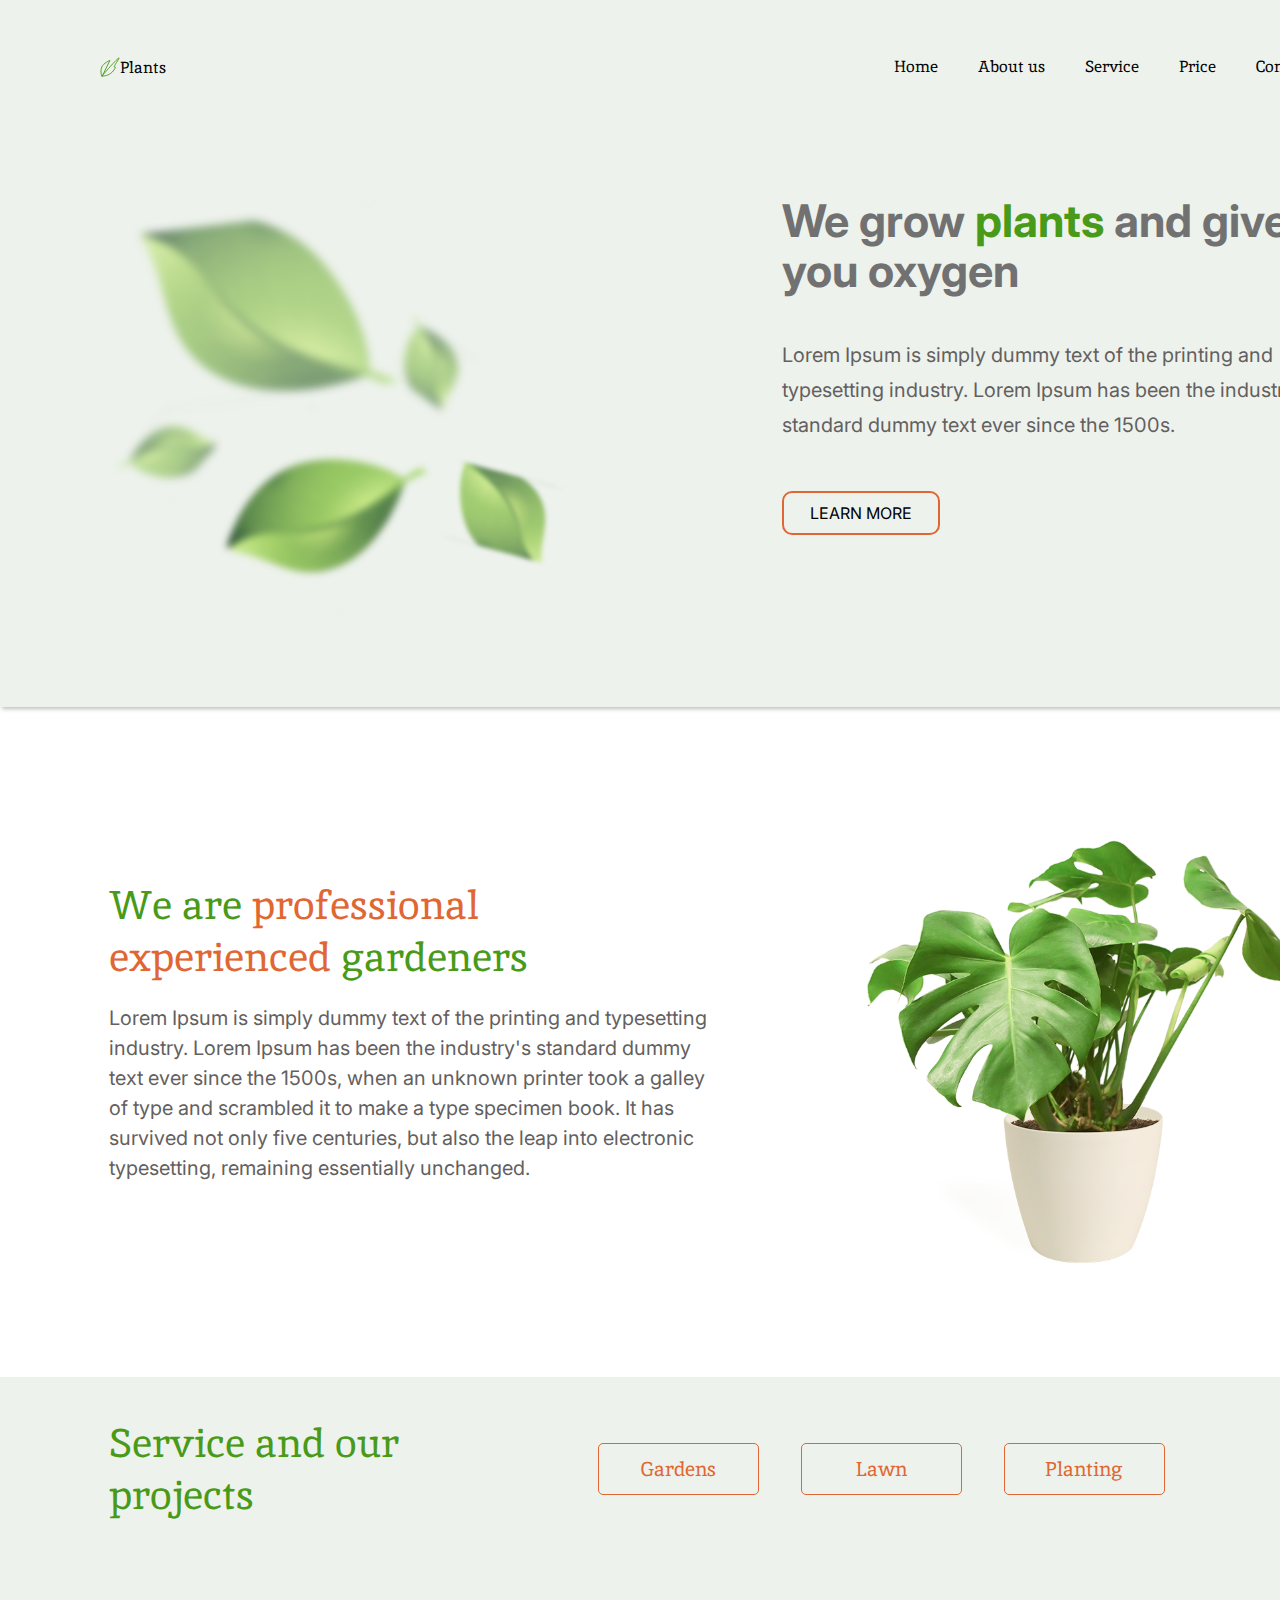
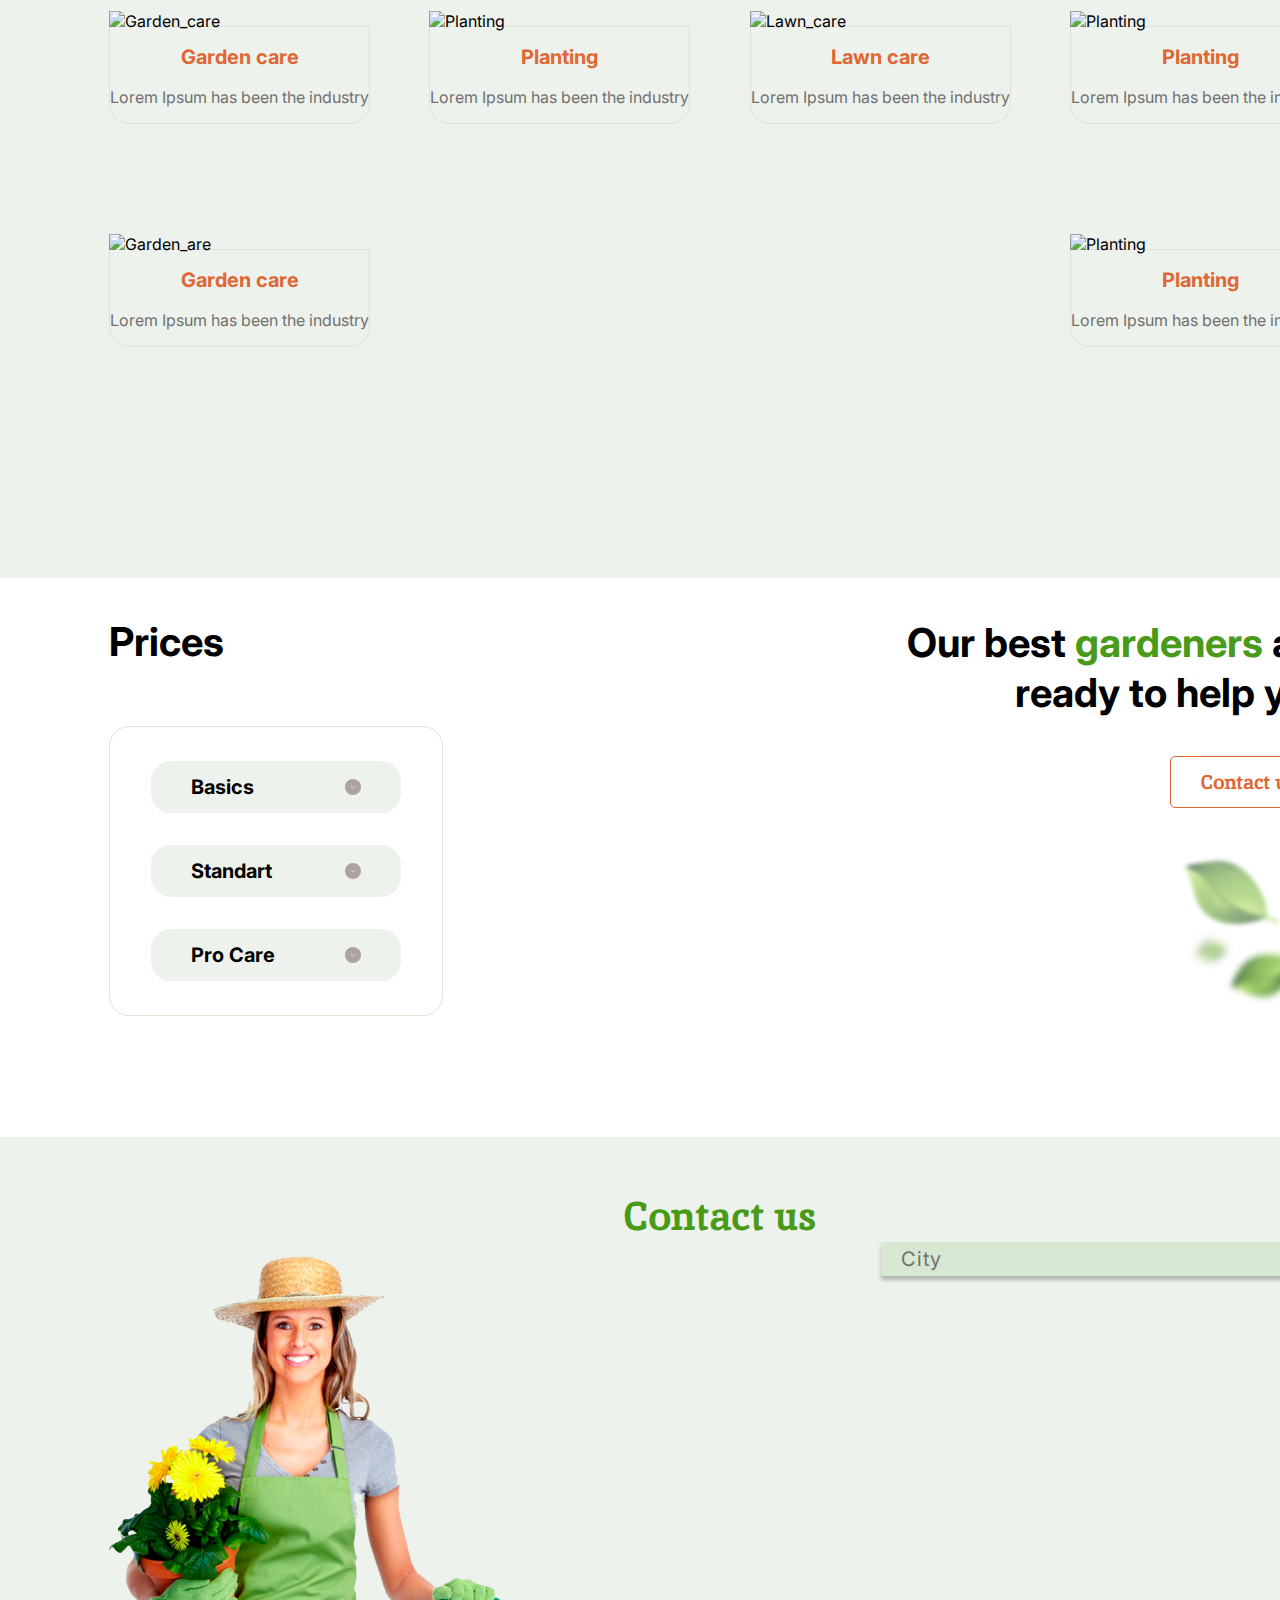
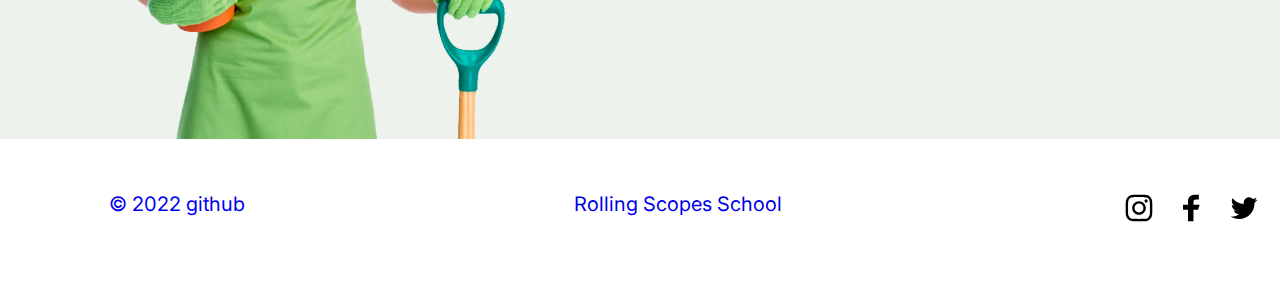
==== index.html @ 49439c3a "Fixed root dir" ====
<!DOCTYPE html>
<html lang="en">
<head>
    <meta charset="UTF-8">
    <meta http-equiv="X-UA-Compatible" content="IE=edge">
    <meta name="viewport" content="width=device-width, initial-scale=1.0">
    <title>Plants</title>
    <link rel="stylesheet" href="style.css">
    <link rel="icon" href="img/favicon.ico">
    <link rel="preconnect" href="https://fonts.googleapis.com">
<link rel="preconnect" href="https://fonts.gstatic.com" crossorigin>
<link href="https://fonts.googleapis.com/css2?family=Inika:wght@400;700&family=Montserrat:wght@600;900&display=swap" rel="stylesheet">
<link rel="preconnect" href="https://fonts.googleapis.com">
<link rel="preconnect" href="https://fonts.gstatic.com" crossorigin>
<link href="https://fonts.googleapis.com/css2?family=Inter:wght@400;700&family=Montserrat:wght@600;900&display=swap" rel="stylesheet">

</head>
<body>
    
    <header>
        <div class="logo">
            <svg viewBox="0 0 22 22" fill="none" xmlns="http://www.w3.org/2000/svg">
                <path d="M2.52667 20.9466L10.9212 3.66409C10.9212 3.66409 3.57596 7.00909 2.00199 10.9116C0.428017 14.8141 0.927102 18.4038 2.00201 20.9466" stroke="#499A18" stroke-linecap="round" stroke-linejoin="round"/>
                <path d="M1.99646 20.9925C1.99646 20.9925 27.7102 -8.60087 19.3157 4.2216C10.9212 17.0441 20.1707 6.63145 15.4973 14.0678C10.824 21.5041 1.99646 20.9925 1.99646 20.9925Z" stroke="#499A18" stroke-linejoin="round"/>
            </svg>
            <span>Plants</span>
        </div>
        <nav class="nav">
            <ul class="nav-list">
                <li class="nav-item"><a href="#welcome" class="nav-link">Home</a></li>
                <li class="nav-item"><a href="#about" class="nav-link">About us</a></li>
                <li class="nav-item"><a href="#service" class="nav-link">Service</a></li>
                <li class="nav-item"><a href="#prices" class="nav-link">Price</a></li>
                <li class="nav-item"><a href="#contacts" class="nav-link">Contacts</a></li>
            </ul>
        </nav>
    </header>
    <main>
        <section id="welcome">
            <div class="photo">
                <img class="welcome_img" src="img/leafs.svg" alt="welcome_img">
            </div>
            <div class="text_welcome">
                <h1 class="section-title">We grow <span class="plants">plants</span> and give you oxygen</h1>
                <p class="welcome_discr">Lorem Ipsum is simply dummy text of the printing and typesetting 
                industry. Lorem Ipsum has been the industry's standard dummy text 
                ever since the 1500s.</p>
                <button class="welcome-button"><span class="button-info">LEARN MORE</span></button>
            </div>
            </section>
        <section id="about">
            <div class="about_text">
                <h2 class="section-title">We are <span class="title_about"> professional <br> experienced</span> gardeners</h2>
                <p class="text-about">Lorem Ipsum is simply dummy text of the printing and typesetting industry. 
                Lorem Ipsum has been the industry's standard dummy text ever since the 
                1500s, when an unknown printer took a galley of type and scrambled it to 
                make a type specimen book. It has survived not only five centuries, but 
                also the leap into electronic typesetting, remaining essentially unchanged.</p>
            </div>
            <div class="about_img">
                <img class="houseplant" src="img/houseplant1.svg" alt="houseplant">
            </div>    
        </section>
        <section id="service" class="service">
            <div class="service_items">
                <h2>Service and our projects</h2>
                <div class="service_buttons">
                    <button>Gardens</button>
                    <button>Lawn</button>
                    <button>Planting</button>
                </div>
                <div>
                    <img src="img/first.svg" alt="Garden_care">
                    <div class="items_bottom">
                        <h3>Garden care</h3>
                        <p>Lorem Ipsum has been the industry</p>
                    </div>
                </div>
                <div>
                    <img src="img/second.svg" alt="Planting">
                    <div class="items_bottom">
                        <h3>Planting</h3>
                        <p>Lorem Ipsum has been the industry</p>
                    </div>
                </div>
                <div>
                    <img src="img/third.svg" alt="Lawn_care">
                    <div class="items_bottom">
                        <h3>Lawn care</h3>
                        <p>Lorem Ipsum has been the industry</p>
                    </div>
                </div>
                <div>
                    <img src="img/fourth.svg" alt="Planting">
                    <div class="items_bottom">
                        <h3>Planting</h3>
                        <p>Lorem Ipsum has been the industry</p>
                    </div>
                </div>
                <div>
                    <img src="img/fifth.svg" alt="Garden_are">
                    <div class="items_bottom">
                        <h3>Garden care</h3>
                        <p>Lorem Ipsum has been the industry</p>
                    </div>
                </div>
                <div>
                    <img src="img/sixth.svg" alt="Planting">
                    <div class="items_bottom">
                        <h3>Planting</h3>
                        <p>Lorem Ipsum has been the industry</p>
                    </div>
                </div>         
            </div>
        </section>
        <section id="prices">
                <div class="price_title">
                <h2 class="prices-title">Prices</h2>
                <div class="price_form">
                <div class="basics">                      
                    <span>
                        Basics
                    </span>
                    <img src="img/accordion_btn.svg" alt="accordion_btn">
                </div>
                <div class="standart">
                    <span>
                        Standart
                    </span>
                    <img src="img/accordion_btn.svg" alt="accordion_btn">
                </div>
                <div class="pro_care">
                    <span>
                        Pro Care
                    </span>
                    <img src="img/accordion_btn.svg" alt="accordion_btn">
                </div>
            </div>
            </div>
            <div class="price_section">
                <h2>Our best <span class="gardeners">gardeners</span> are ready to help you</h2>
                <button class="price_btn"><span class="title_btn">Contact us</span></button>
                <img src="img/leafs2.svg" alt="leafs">
            </div>
        </section>
        <section id="contacts">
            <div>
                <h2 class="contact_title">Contact us</h2>
            </div>
            <div class="contact_form"><img src="img/contact_woman1.svg" alt="woman">
                <div class="contact_choice">
                    <span> 
                        City
                    </span>
                        <img src="img/accordion_btn.svg" alt="accordion_btn">
                </div>
            </div>
        </section>
    </main>
    <footer>
        <div><a href="https://github.com/Ulya-Kuzmina/" target="blank"> &COPY 2022  github</a></div>
        <div><a href="https://rs.school/js-stage0/ " target="blank">Rolling Scopes School</a></div>
        <div class="logo">
            <a href="https://www.instagram.com/" target="blank">
                <img src="img/insta.svg">
            </a>
            <a href="https://www.facebook.com/" target="blank">
                <img src="img/facebook.svg">
            </a>
            <a href="https://www.twitter.com/" target="blank">
                <img src="img/twitter.svg">
            </a>
            <a href="https://www.pinterest.com/" target="blank">
                <img src="img/pinterest.svg">
            </a>
        </div>
    </footer>
    <script src="index.js"></script>
</body>
</html>
---- style.css ----
* {
    box-sizing: border-box;
}
  body {
    width: 1440px;
    margin: 0 auto;
}
  header {
    background: #EDF2EC;
    font-family: 'Inika';
    font-size: 16px;
    display: flex;
    padding: 42px 100px;
    justify-content: space-between;
  }
  html {
    scroll-behavior: smooth; 
}
  main {
    font-family: 'Inter';
    font-style: normal;
}
  footer {
    display: flex;
    justify-content: space-between;
    font-family: 'Inter';
    font-style: normal;
    font-weight: 400;
    font-size: 20px;
    line-height: 50px;
    padding: 40px 109px 40px 109px;
}
  ul {
    margin: 0;
}
  h1 {
    font-weight: 700;
    font-size: 45px;
    line-height: 50px;
    color: #717171;
    margin: 0;
 }
  h2 {
    font-family: 'Inika';
    font-style: normal;
    font-weight: 400;
    font-size: 40px;
    line-height: 52px;
    color: #499A18;
    margin: 0;
  }
  .nav-list {
    display: flex;
    justify-content: flex-end;
    align-items: center;
    list-style: none;
  }
  .nav-link {
    padding: 0 20px;
    line-height: 50px;
    text-decoration: none;
    color: #000000;
    transition: color 0.5s;
  }
  .nav-link:hover {
    color: #E06733;
  }
  .logo {
    font-weight: 400;
    font-size: 16px;
    line-height: 21px;
    display: flex;
    align-items: center;
  }
  .logo svg {
    height: 20px;
    width: 20px;
  }
  #welcome {
    display: flex;
    padding: 62px 109px;
    background: #EDF2EC;
    box-shadow: 0 4px 4px -2px rgba(0, 0, 0, 0.25);
    justify-content: space-between;
  }
  .photo {
    height: 448.8px;
    width: 407.36px;
  }
  .text_welcome {
    width: 549px
  }
  .text_welcome h1 {
    margin-bottom: 42px;
  }
  .text_welcome p {
    margin-bottom: 48px;
  }
 .plants {
    color: #499A18;
  }
.welcome_discr {
  font-weight: 400;
  font-size: 20px;
  line-height: 35px;
  color: #636060;
}
.welcome-button {
  border: 2px solid #E06733;
  border-radius: 10px;
  width: 158px;
  background: #EDF2EC;
  padding: 10px 23px;
}
.button-info {
  font-family: 'Inter';
  font-style: normal;
  font-weight: 400;
  font-size: 16px;
  line-height: 20px;
  color: #000000;
}
#about {
  display: flex;
  justify-content: space-between;
  padding: 93px 109px 94px 109px;
  align-items: center;
}
.title_about {
  color: #E06733;
}
.text-about {
  font-family: 'Inter';
  font-style: normal;
  font-weight: 400;
  font-size: 20px;
  line-height: 30px;
  color: #636060;
}
.about_text {
  display: flex;
  flex-direction: column;
  margin-right: 153px;
}
.service {
  display: flex;
  background: #EDF2EC;
  flex-direction: column;
  padding-left: 109px;
  padding-right: 109px;
}
.service h2 {
  font-weight: 400;
  font-size: 40px;
  line-height: 52px;
  color: #499A18;
  width: 329px;
  margin-bottom: 90px;
  margin-right: 117.5px;
}
.service_items .service_buttons {
  min-width: 60%;
  margin-bottom: 90px;
}
.service_items div {
  margin-bottom: 55px;
}
.service button {
  border: 1px solid #E06733;
  border-radius: 5px;
  font-family: 'Inika';
  font-style: normal;
  font-weight: 400;
  font-size: 20px;
  line-height: 26px;
  color: #E06733;
  text-align: center;
  width: 161px;
  padding: 12px 40px;
  background: #EDF2EC;
  margin-right: 38px;
}
.service_items {
  display: flex;
  justify-content: space-between;
  flex-wrap: wrap;
  margin-top: 40px;
  margin-bottom: 121px;
  align-items: center;
}
.service_items img {
  width: 329px;
  height: 350px;
}
.items_bottom {
  border: 1px solid #E3E1D5;
  border-radius: 0 0 20px 20px;
  margin: -5px auto;
}
.service_items h3 {
  font-size: 20px;
  line-height: 20px;
  text-align: center;
  color: #E06733;
}
.service_items p {
  font-weight: 400;
  font-size: 16px;
  line-height: 20px;
  color: #717171;
  text-align: center;
}
button .service {
  font-size: 20px;
  line-height: 26px;
  color: #E06733;
  border: 1px solid #E06733;
  border-radius: 5px;
}
#prices {
  padding: 40px 109px 115px 109px;
  background: #FFFFFF;
  display: flex;
  justify-content: space-between;
}
.prices-title {
  font-family: 'Inter';
  font-style: normal;
  font-weight: 700;
  font-size: 40px;
  line-height: 48px;
  color: #000000;
  margin-bottom: 60px;
}
.basics,
.standart,
.pro_care {
  background: #EDF2EC;
  border-radius: 20px;
  border: none;
  font-weight: 700;
  font-size: 20px;
  line-height: 20px;
  width: 250px;
  align-self: baseline;
  padding: 16px 40px;
  display: flex;
 justify-content: space-between;
}
.price_form img {
  text-align: end;
}
.price_form {
  padding: 34px 41px;
  border: 1px solid #E3E1D5;
  border-radius: 20px;
}
.basics,
.standart {
  margin-bottom: 32px;
}
.price_section {
    display: flex;
    flex-direction: column;
    align-items: end;
    width: 452px;
}
.price_section img {
  width: 152px;
  height: 175px;
}
.price_section h2 {
  font-family: 'Inter';
  font-style: normal;
  font-weight: 700;
  font-size: 40px;
  line-height: 50px;
  text-align: right;
  color: #000000;
}
.gardeners {
  color: #499A18;
}
.price_btn {
  border: 1px solid #E06733;
  border-radius: 5px;
  background: #FFFFFF;
  padding: 12px 34px 12px 30px;
  margin-top: 38px;
  margin-bottom: 39px;
}
.title_btn {
  font-family: 'Inika';
  font-style: normal;
  font-weight: 700;
  font-size: 20px;
  line-height: 26px;
  text-align: center;
  color: #E06733;
}
#contacts {
  display: flex;
  flex-direction: column;
  justify-content: center;
  background: #EDF2EC;
  padding: 53px 109px 0 109px;
}
.contact_title {
  font-weight: 700;
  text-align: center;
}
.contact_form {
  display: flex;
  justify-content: space-between;
}
.contact_choice {
  width: 450px;
  padding: 5px 20px;
  background: #D6E7D2;
  box-shadow: 0px 4px 4px rgba(0, 0, 0, 0.25);
  border: none;
  font-size: 20px;
  font-family: 'Inter';
  font-style: normal;
  font-weight: 400;
  color: #717171;
  letter-spacing: 0.05em;
  align-self: baseline;
  text-align-last: justify;
}
.logo img {
  padding: 15px;
}
footer a {
  text-decoration: none;
}
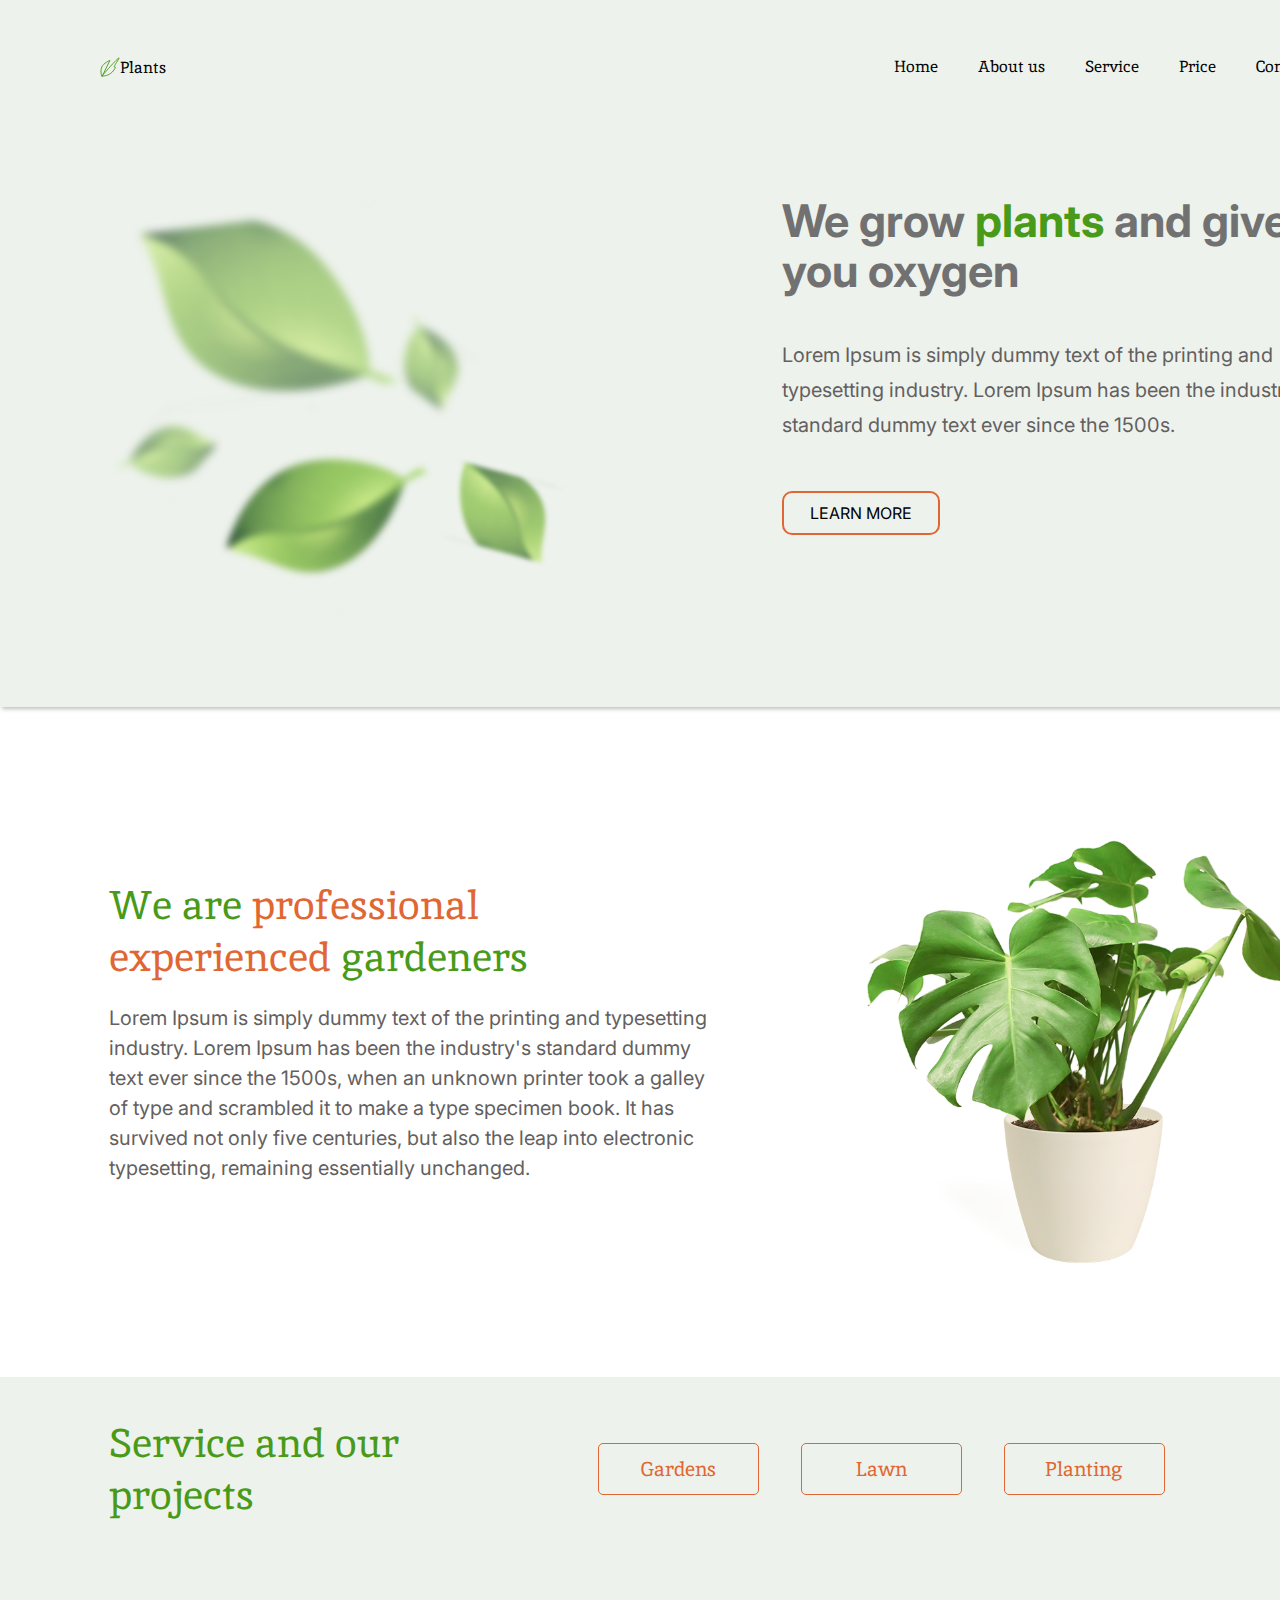
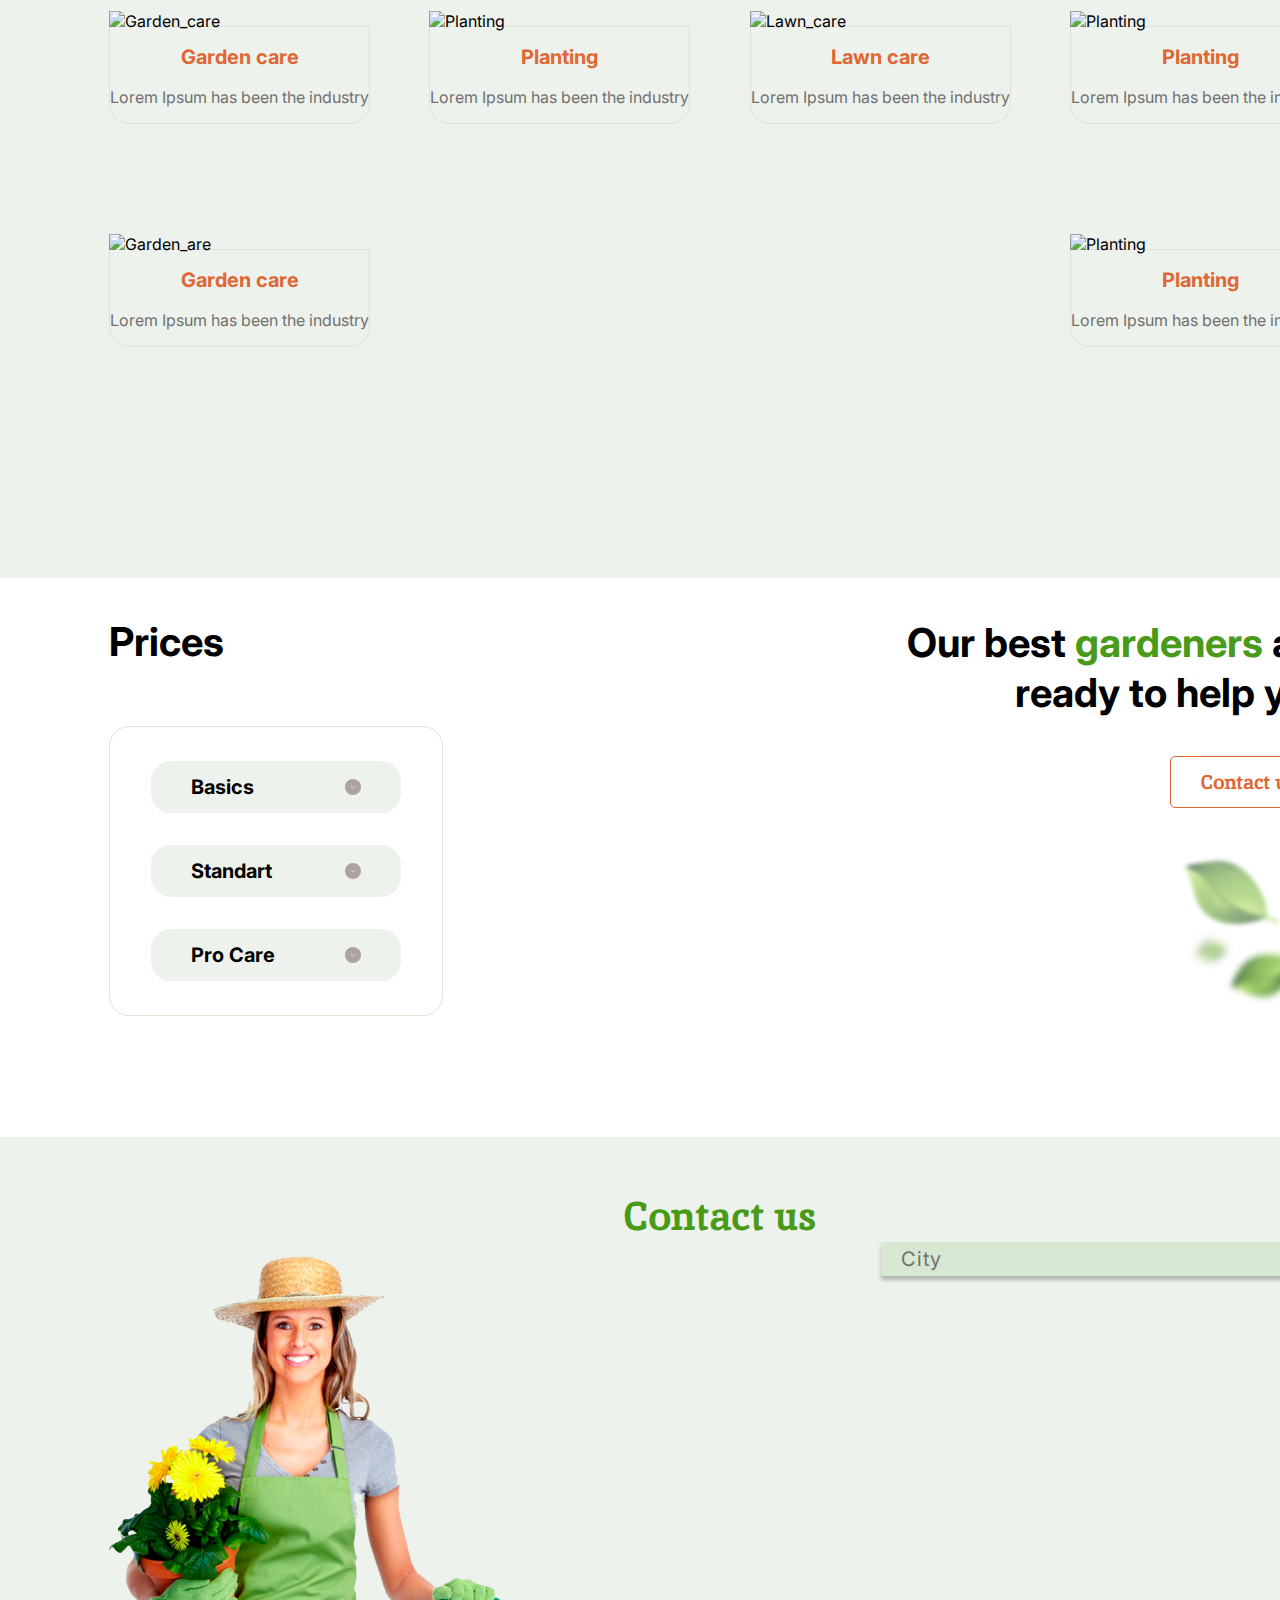
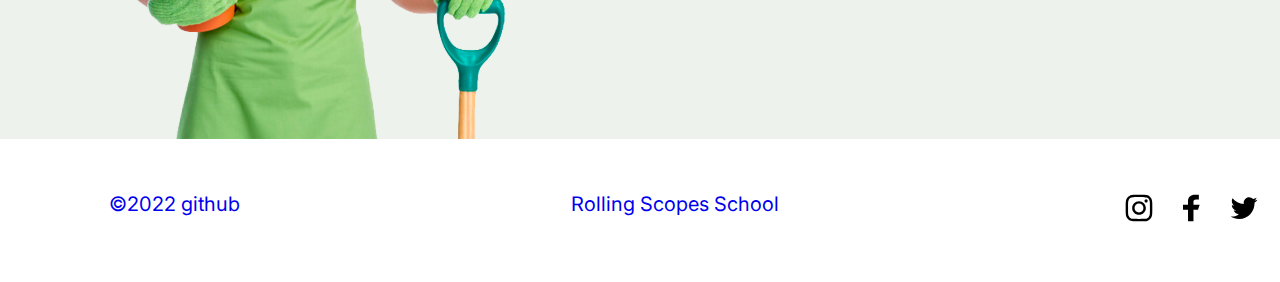
==== commit 5bf4fa97: "Update index.html" ====
--- a/index.html
+++ b/index.html
@@ -158,23 +158,23 @@
         </section>
     </main>
     <footer>
-        <div><a href="https://github.com/Ulya-Kuzmina/" target="blank"> &COPY 2022  github</a></div>
+        <div><a href="https://github.com/Ulya-Kuzmina/" target="blank"> &COPY2022  github</a></div>
         <div><a href="https://rs.school/js-stage0/ " target="blank">Rolling Scopes School</a></div>
         <div class="logo">
             <a href="https://www.instagram.com/" target="blank">
-                <img src="img/insta.svg">
+                <img src="img/insta.svg" alt="instagram">
             </a>
             <a href="https://www.facebook.com/" target="blank">
-                <img src="img/facebook.svg">
+                <img src="img/facebook.svg" alt="facebook">
             </a>
             <a href="https://www.twitter.com/" target="blank">
-                <img src="img/twitter.svg">
+                <img src="img/twitter.svg" alt="twitter">
             </a>
             <a href="https://www.pinterest.com/" target="blank">
-                <img src="img/pinterest.svg">
+                <img src="img/pinterest.svg" alt="pinterest">
             </a>
         </div>
     </footer>
     <script src="index.js"></script>
 </body>
-</html>+</html>
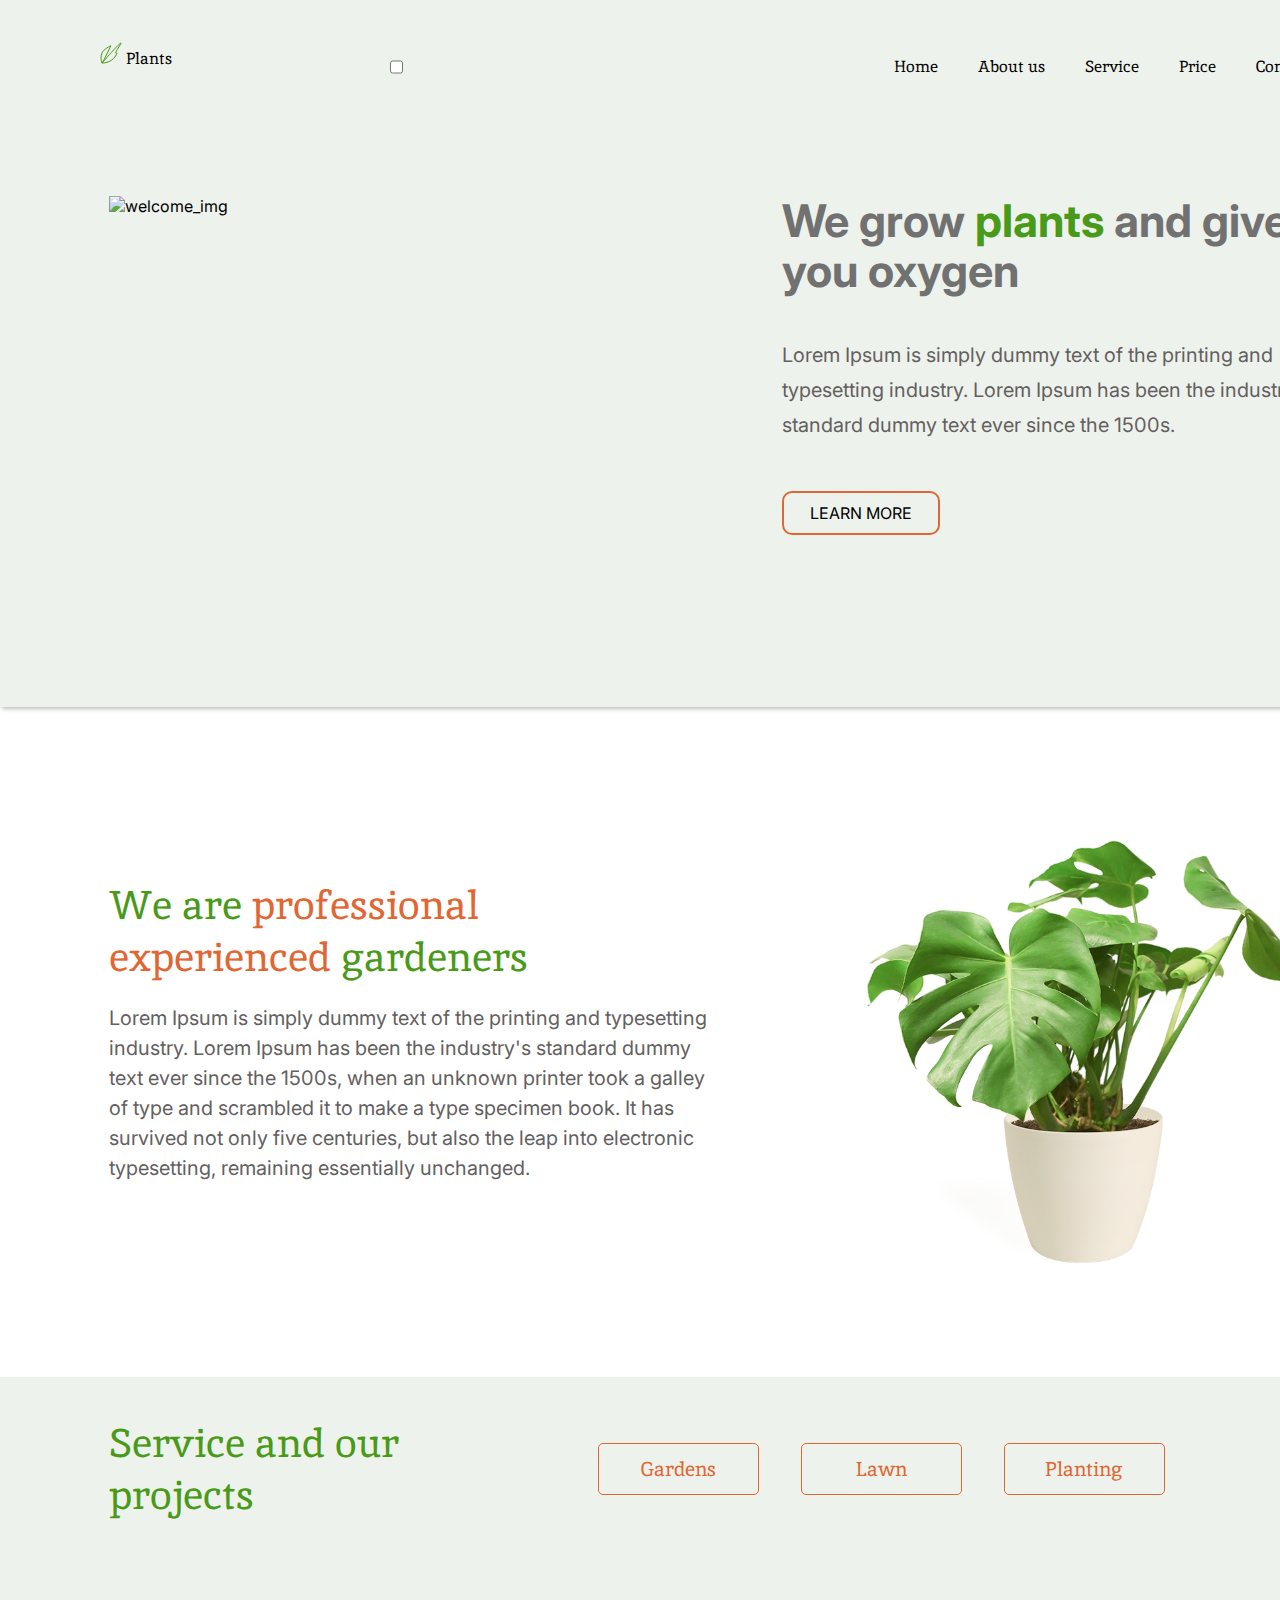
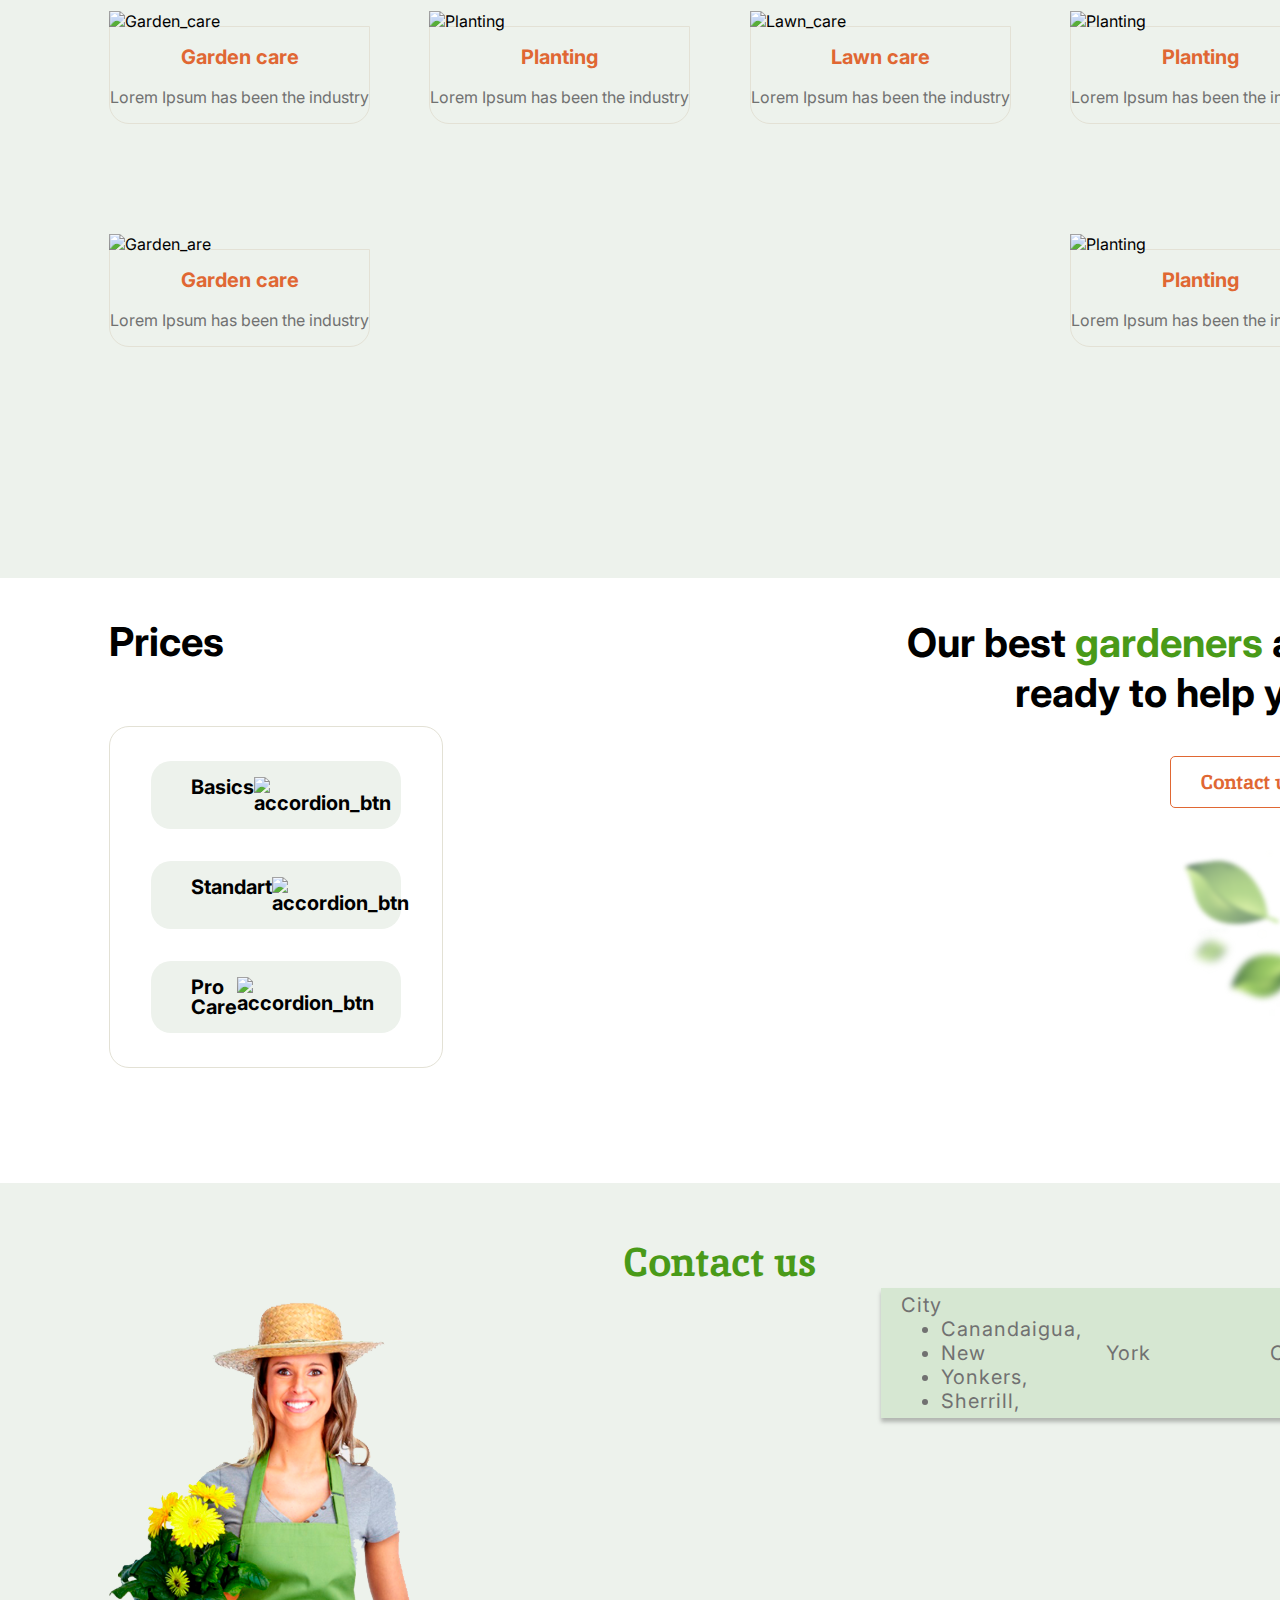
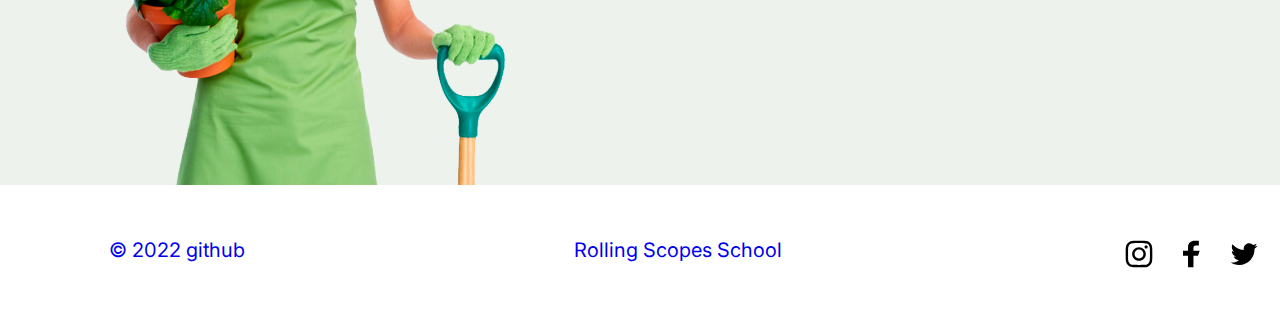
==== commit eaf893e6: "Update index.html" ====
--- a/index.html
+++ b/index.html
@@ -6,7 +6,7 @@
     <meta name="viewport" content="width=device-width, initial-scale=1.0">
     <title>Plants</title>
     <link rel="stylesheet" href="style.css">
-    <link rel="icon" href="img/favicon.ico">
+    <link rel="icon" href="plants/img/favicon.ico">
     <link rel="preconnect" href="https://fonts.googleapis.com">
 <link rel="preconnect" href="https://fonts.gstatic.com" crossorigin>
 <link href="https://fonts.googleapis.com/css2?family=Inika:wght@400;700&family=Montserrat:wght@600;900&display=swap" rel="stylesheet">
@@ -18,14 +18,15 @@
 <body>
     
     <header>
-        <div class="logo">
-            <svg viewBox="0 0 22 22" fill="none" xmlns="http://www.w3.org/2000/svg">
-                <path d="M2.52667 20.9466L10.9212 3.66409C10.9212 3.66409 3.57596 7.00909 2.00199 10.9116C0.428017 14.8141 0.927102 18.4038 2.00201 20.9466" stroke="#499A18" stroke-linecap="round" stroke-linejoin="round"/>
-                <path d="M1.99646 20.9925C1.99646 20.9925 27.7102 -8.60087 19.3157 4.2216C10.9212 17.0441 20.1707 6.63145 15.4973 14.0678C10.824 21.5041 1.99646 20.9925 1.99646 20.9925Z" stroke="#499A18" stroke-linejoin="round"/>
-            </svg>
+        <div class="logotype">
+            <img src="./img/logo_vector.svg" alt="logo">
+            
             <span>Plants</span>
         </div>
-        <nav class="nav">
+        <input type="checkbox" id="burger">
+        <label for="burger">
+        </label>
+          <nav class="nav">
             <ul class="nav-list">
                 <li class="nav-item"><a href="#welcome" class="nav-link">Home</a></li>
                 <li class="nav-item"><a href="#about" class="nav-link">About us</a></li>
@@ -33,12 +34,13 @@
                 <li class="nav-item"><a href="#prices" class="nav-link">Price</a></li>
                 <li class="nav-item"><a href="#contacts" class="nav-link">Contacts</a></li>
             </ul>
-        </nav>
+        </nav>        
     </header>
     <main>
         <section id="welcome">
             <div class="photo">
-                <img class="welcome_img" src="img/leafs.svg" alt="welcome_img">
+                <img class="welcome_img" src="./img/leafs (1).png" alt="welcome_img">
+                
             </div>
             <div class="text_welcome">
                 <h1 class="section-title">We grow <span class="plants">plants</span> and give you oxygen</h1>
@@ -58,7 +60,7 @@
                 also the leap into electronic typesetting, remaining essentially unchanged.</p>
             </div>
             <div class="about_img">
-                <img class="houseplant" src="img/houseplant1.svg" alt="houseplant">
+                <img class="houseplant" src="./img/houseplant1.svg" alt="houseplant">
             </div>    
         </section>
         <section id="service" class="service">
@@ -70,42 +72,42 @@
                     <button>Planting</button>
                 </div>
                 <div>
-                    <img src="img/first.svg" alt="Garden_care">
+                    <img src="./img/first.svg" alt="Garden_care">
                     <div class="items_bottom">
                         <h3>Garden care</h3>
                         <p>Lorem Ipsum has been the industry</p>
                     </div>
                 </div>
                 <div>
-                    <img src="img/second.svg" alt="Planting">
+                    <img src="./img/second.svg" alt="Planting">
                     <div class="items_bottom">
                         <h3>Planting</h3>
                         <p>Lorem Ipsum has been the industry</p>
                     </div>
                 </div>
                 <div>
-                    <img src="img/third.svg" alt="Lawn_care">
+                    <img src="./img/third.svg" alt="Lawn_care">
                     <div class="items_bottom">
                         <h3>Lawn care</h3>
                         <p>Lorem Ipsum has been the industry</p>
                     </div>
                 </div>
                 <div>
-                    <img src="img/fourth.svg" alt="Planting">
+                    <img src="./img/fourth.svg" alt="Planting">
                     <div class="items_bottom">
                         <h3>Planting</h3>
                         <p>Lorem Ipsum has been the industry</p>
                     </div>
                 </div>
                 <div>
-                    <img src="img/fifth.svg" alt="Garden_are">
+                    <img src="./img/fifth.svg" alt="Garden_are">
                     <div class="items_bottom">
                         <h3>Garden care</h3>
                         <p>Lorem Ipsum has been the industry</p>
                     </div>
                 </div>
                 <div>
-                    <img src="img/sixth.svg" alt="Planting">
+                    <img src="./img/sixth.svg" alt="Planting">
                     <div class="items_bottom">
                         <h3>Planting</h3>
                         <p>Lorem Ipsum has been the industry</p>
@@ -121,54 +123,63 @@
                     <span>
                         Basics
                     </span>
-                    <img src="img/accordion_btn.svg" alt="accordion_btn">
+                    <img src="./img/btn.svg" alt="accordion_btn">         
                 </div>
                 <div class="standart">
                     <span>
                         Standart
                     </span>
-                    <img src="img/accordion_btn.svg" alt="accordion_btn">
+                    <img src="./img/btn.svg" alt="accordion_btn"> 
                 </div>
                 <div class="pro_care">
                     <span>
                         Pro Care
                     </span>
-                    <img src="img/accordion_btn.svg" alt="accordion_btn">
+                    <img src="./img/btn.svg" alt="accordion_btn">                    
                 </div>
             </div>
             </div>
             <div class="price_section">
                 <h2>Our best <span class="gardeners">gardeners</span> are ready to help you</h2>
                 <button class="price_btn"><span class="title_btn">Contact us</span></button>
-                <img src="img/leafs2.svg" alt="leafs">
+                <img src="./img/leafs2.svg" alt="leafs">
             </div>
         </section>
         <section id="contacts">
             <div>
                 <h2 class="contact_title">Contact us</h2>
             </div>
-            <div class="contact_form"><img src="img/contact_woman1.svg" alt="woman">
+            <div class="contact_form">
+                <img class="contact_woman" src="./img/contact_woman1.svg" alt="woman">
                 <div class="contact_choice">
-                    <span> 
-                        City
-                    </span>
-                        <img src="img/accordion_btn.svg" alt="accordion_btn">
+                    <div>
+                        <span> 
+                            City
+                        </span>
+                        <img class="contact_choice_arrow" src="./img/accordion_btn.svg" alt="accordion_btn">
+                    </div>
+                    <ul>
+                        <li>Canandaigua, NY</li>
+                        <li>New York City</li>
+                        <li>Yonkers, NY</li>
+                        <li>Sherrill, NY</li>
+                    </ul>
                 </div>
             </div>
         </section>
     </main>
     <footer>
-        <div><a href="https://github.com/Ulya-Kuzmina/" target="blank"> &COPY2022  github</a></div>
+        <div class="site"><a href="https://github.com/Ulya-Kuzmina/" target="blank">   &COPY         2022          github</a></div>
         <div><a href="https://rs.school/js-stage0/ " target="blank">Rolling Scopes School</a></div>
         <div class="logo">
             <a href="https://www.instagram.com/" target="blank">
-                <img src="img/insta.svg" alt="instagram">
+                <img class ="msg" src="img/insta.svg" alt="instagram">
             </a>
             <a href="https://www.facebook.com/" target="blank">
-                <img src="img/facebook.svg" alt="facebook">
+                <img class ="msg" src="img/facebook.svg" alt="facebook">
             </a>
             <a href="https://www.twitter.com/" target="blank">
-                <img src="img/twitter.svg" alt="twitter">
+                <img class ="msg" src="img/twitter.svg" alt="twitter">
             </a>
             <a href="https://www.pinterest.com/" target="blank">
                 <img src="img/pinterest.svg" alt="pinterest">
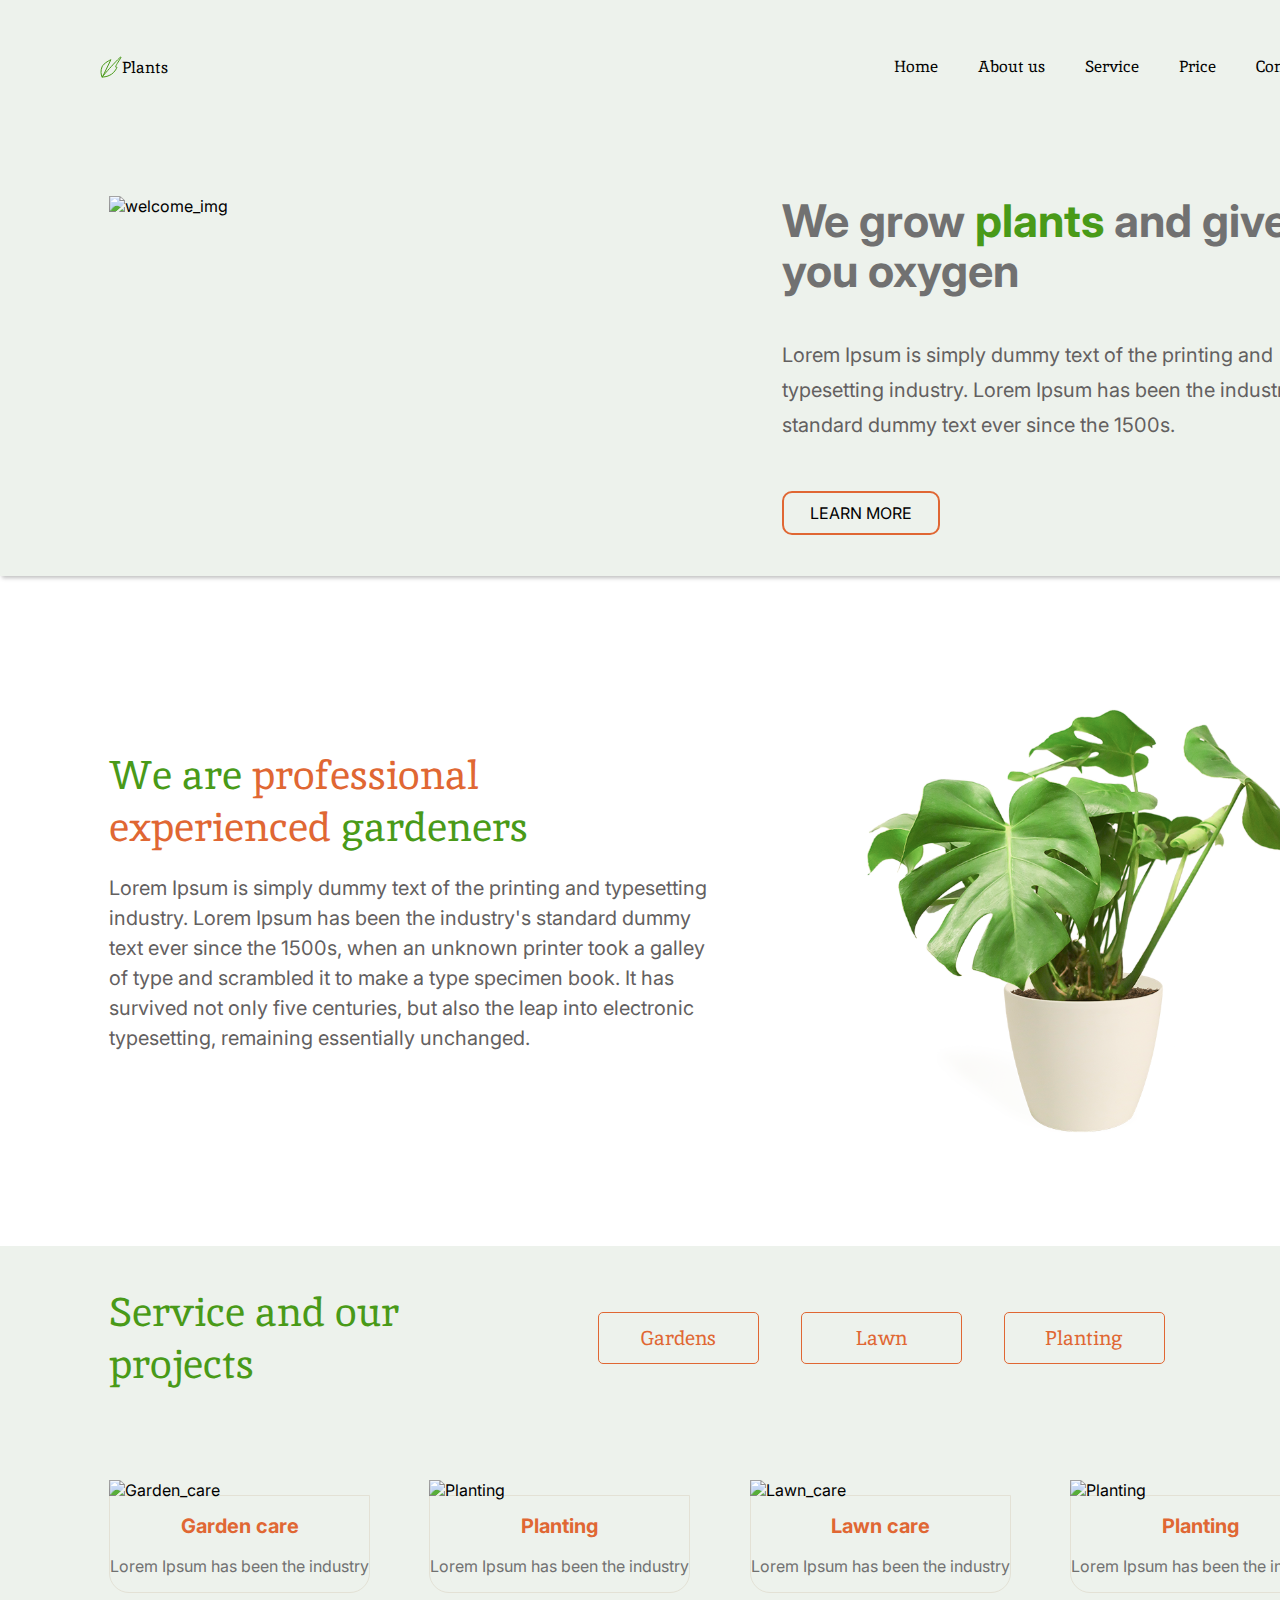
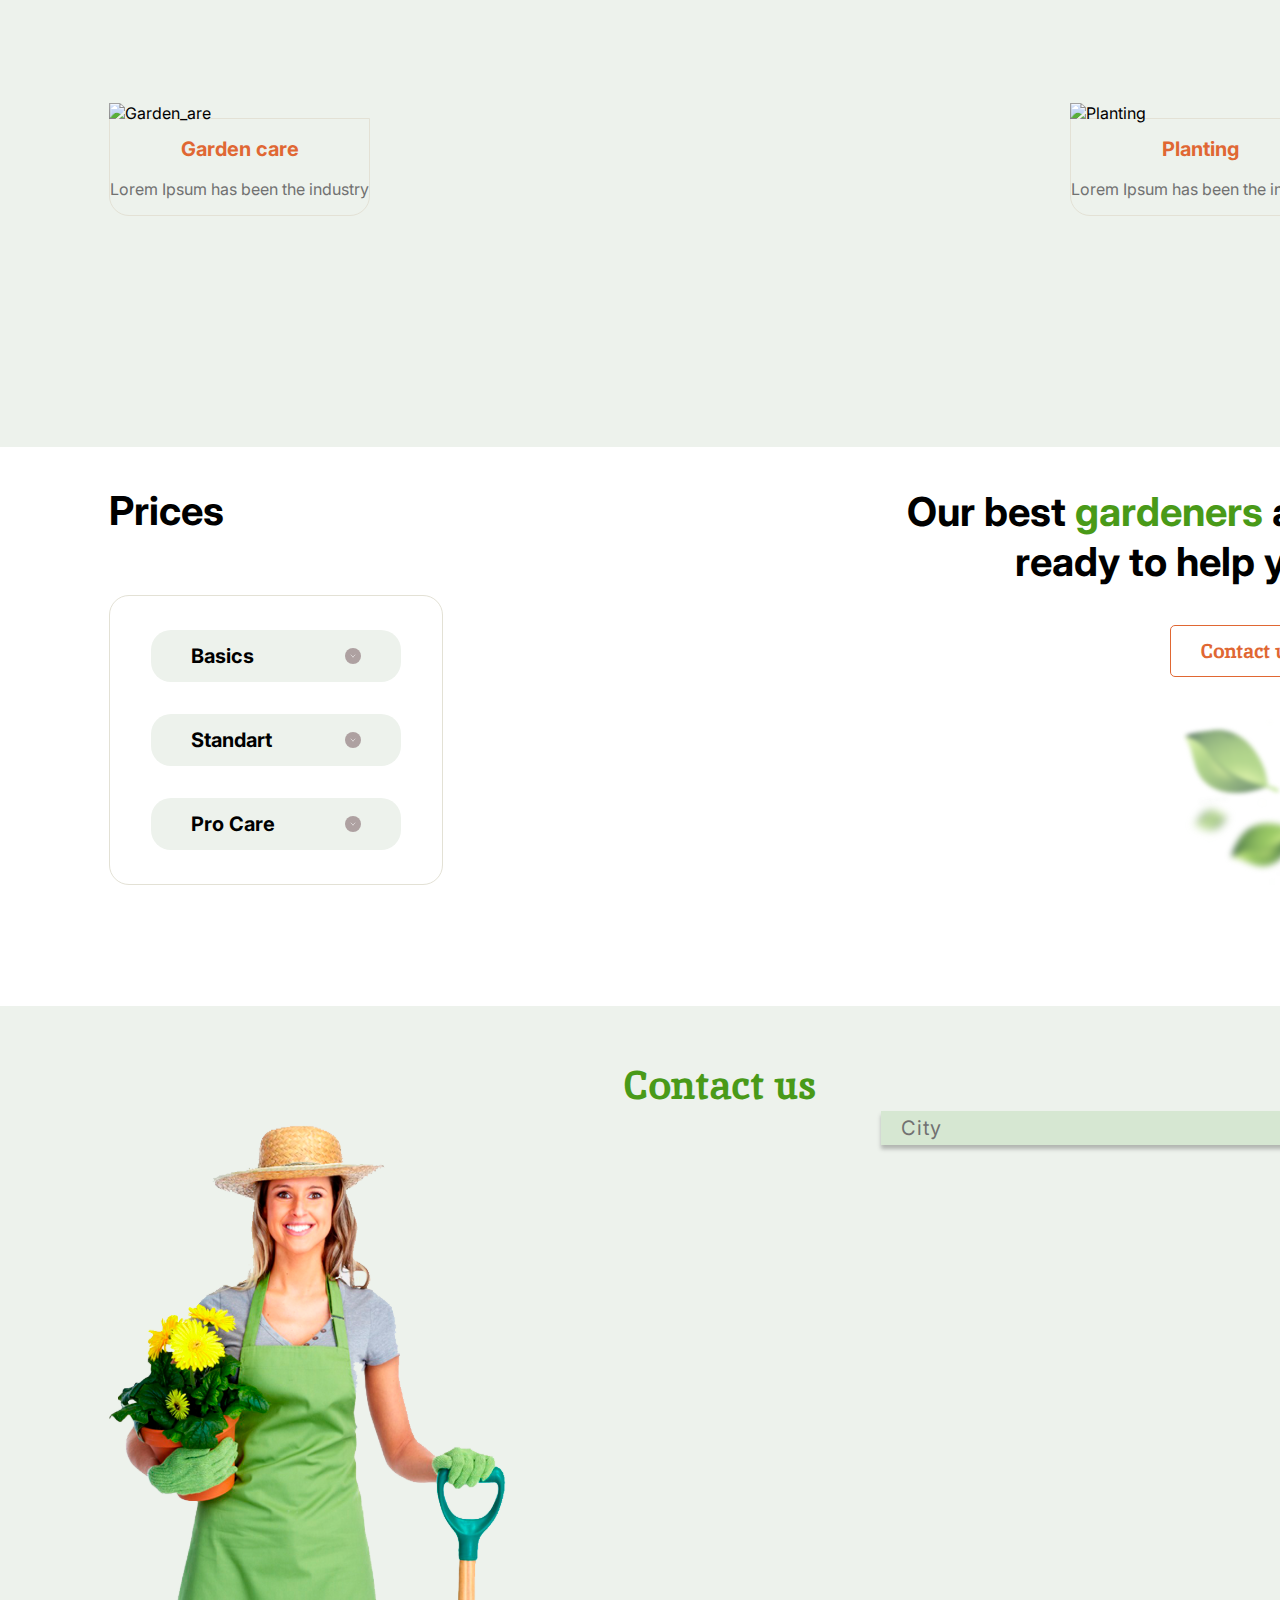
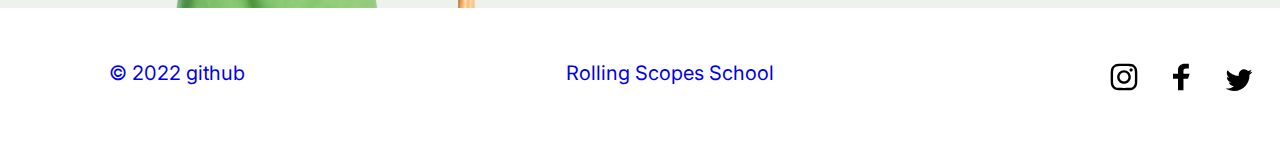
==== commit 9b35d985: "Update index.html" ====
--- a/index.html
+++ b/index.html
@@ -39,7 +39,7 @@
     <main>
         <section id="welcome">
             <div class="photo">
-                <img class="welcome_img" src="./img/leafs (1).png" alt="welcome_img">
+                <img class="welcome_img" src="./img/leafs(1).png" alt="welcome_img">
                 
             </div>
             <div class="text_welcome">
@@ -169,7 +169,7 @@
         </section>
     </main>
     <footer>
-        <div class="site"><a href="https://github.com/Ulya-Kuzmina/" target="blank">   &COPY         2022          github</a></div>
+        <div class="site"><a href="https://github.com/Ulya-Kuzmina/" target="blank">   &COPY;         2022          github</a></div>
         <div><a href="https://rs.school/js-stage0/ " target="blank">Rolling Scopes School</a></div>
         <div class="logo">
             <a href="https://www.instagram.com/" target="blank">
--- a/style.css
+++ b/style.css
@@ -33,6 +33,9 @@
   ul {
     margin: 0;
 }
+  #burger, [for=burger]{
+    display: none;
+  }
   h1 {
     font-weight: 700;
     font-size: 45px;
@@ -65,27 +68,24 @@
   .nav-link:hover {
     color: #E06733;
   }
-  .logo {
+  .logotype {
     font-weight: 400;
     font-size: 16px;
     line-height: 21px;
     display: flex;
     align-items: center;
   }
-  .logo svg {
+  .logotype svg {
     height: 20px;
     width: 20px;
   }
   #welcome {
     display: flex;
-    padding: 62px 109px;
+    padding: 62px 109px 41px 109px;
     background: #EDF2EC;
+    background-size: cover;
     box-shadow: 0 4px 4px -2px rgba(0, 0, 0, 0.25);
     justify-content: space-between;
-  }
-  .photo {
-    height: 448.8px;
-    width: 407.36px;
   }
   .text_welcome {
     width: 549px
@@ -111,6 +111,13 @@
   width: 158px;
   background: #EDF2EC;
   padding: 10px 23px;
+}
+button:hover {
+  background: #E06733;
+  transition: background 1s ease; 
+}
+.button-info:hover{
+  color: #FFFFFF;
 }
 .button-info {
   font-family: 'Inter';
@@ -180,6 +187,10 @@
   background: #EDF2EC;
   margin-right: 38px;
 }
+.service button:hover{
+  background: #E06733;
+  color: #FFFFFF;
+}
 .service_items {
   display: flex;
   justify-content: space-between;
@@ -194,7 +205,7 @@
 }
 .items_bottom {
   border: 1px solid #E3E1D5;
-  border-radius: 0 0 20px 20px;
+  border-radius: 0px 0px 20px 20px;
   margin: -5px auto;
 }
 .service_items h3 {
@@ -298,12 +309,15 @@
   text-align: center;
   color: #E06733;
 }
+.title_btn:hover{
+  color: #FFFFFF;
+}
 #contacts {
   display: flex;
   flex-direction: column;
   justify-content: center;
   background: #EDF2EC;
-  padding: 53px 109px 0 109px;
+  padding: 53px 109px 0px 109px;
 }
 .contact_title {
   font-weight: 700;
@@ -328,9 +342,510 @@
   align-self: baseline;
   text-align-last: justify;
 }
+.contact_choice span,img {
+  cursor:pointer;
+}
+.contact_choice_arrow {
+  border-radius: 50%;
+  background-color:#AEA1A1;
+  transition: transform .3s ease-in-out;
+}
+.contact_choice_arrow_active {
+  background-color: #8BA07E;
+  transform: rotate(180deg);
+  transition: transform .3s ease-in-out;
+}
+.contact_choice ul {
+  list-style:none;
+  padding-left: 6px;
+  display:none;
+  font-family: 'Inter';
+  font-style: normal;
+  font-weight: 400;
+  font-size: 16px;
+  line-height: 40px;
+  letter-spacing: 0.05em;
+  text-align-last: left;
+  margin-top: 12px;
+}
+.contact_choice ul li {
+  cursor: pointer;
+  text-decoration: none;
+  position: relative;
+  border-bottom: 1px #D9D9D9 solid;
+}
+.contact_choice ul li::after { 
+  content: "";
+  position: absolute;
+  bottom: -1px;
+  display: block;
+  background: none repeat scroll 0 0 transparent;
+  height: 1px;
+  width: 0;
+  background: #717171;
+  transition: width 0.3s ease 0s, left 0.3s ease 0s;
+}
+.contact_choice ul li:hover::after { 
+  width: 100%; 
+  left: 0; 
+}
+.contact_choice ul li:hover {
+  color: #499A18;
+}
+
+.disp {
+  display:block;
+}
 .logo img {
   padding: 15px;
 }
 footer a {
   text-decoration: none;
-}+}
+@media screen and (max-width: 768px) {
+  body {
+    width: 768px;
+    margin: 0 auto;
+  }
+  header {
+    background: #EDF2EC;
+    font-family: 'Inika';
+    font-size: 16px;
+    display: flex;
+    padding: 35px 50px;
+    justify-content: space-between;
+  }
+  
+  #welcome {
+    display: flex;
+    padding: 40px 50px 70px 50px;
+    background: #EDF2EC;
+    box-shadow: 0 4px 4px -2px rgba(0, 0, 0, 0.25);
+    justify-content: space-between;
+    flex-direction: row-reverse;
+  }
+  h1 {
+    color: #717171;
+    margin: 0;
+    font-family: 'Inter';
+    font-style: normal;
+    font-weight: 700;
+    font-size: 35px;
+    line-height: 50px;
+ }
+ .welcome_discr {
+    color: #636060;
+    font-family: 'Inter';
+    font-style: normal;
+    font-weight: 400;
+    font-size: 16px;
+    line-height: 26px;
+  }
+  
+  
+  .photo img {
+    height: 254.15px;
+    width: 280px;
+  }
+  .text_welcome {
+    width: 346px;
+  }
+  .text_welcome h1 {
+    margin-bottom: 30px;
+  }
+  .text_welcome p {
+    margin-bottom: 30px;
+  }
+#about {
+    padding: 40px 50px 95px 50px;
+    align-items: center;
+    display: flex;
+    flex-direction: column;
+}
+#about img {
+    height: 258px;
+    width: 250px;
+    margin-top: 44px;
+}
+.about_text {
+  display: flex;
+  flex-direction: column;
+  align-items: center;
+  margin-right: 0;
+}
+h2 {
+  font-family: 'Inika';
+  font-style: normal;
+  font-weight: 400;
+  font-size: 35px;
+  line-height: 51px;
+  color: #499A18;
+  width: 423px;
+  margin-bottom: 20px;
+}
+.text-about {
+  font-family: 'Inter';
+  font-style: normal;
+  font-weight: 400;
+  font-size: 20px;
+  line-height: 30px;
+  color: #636060;
+  text-align: justify;
+}
+.service {
+  display: flex;
+  background: #EDF2EC;
+  flex-direction: column;
+  padding: 60px 50px 32px 50px;
+}
+.service h2 {
+  font-weight: 400;
+  font-size: 35px;
+  line-height: 47px;
+  color: #499A18;
+  width: 306px;
+  margin-bottom: 40px;
+}
+.service_items .service_buttons {
+  margin-bottom: 40px;
+}
+.service_items img {
+  width: 280px;
+  height: 350px;
+}
+.service_items div {
+  margin-bottom: 33px;
+}
+.items_bottom {
+  margin: -31px auto;
+}
+.service_items {
+  display: flex;
+  justify-content: space-between;
+  flex-wrap: wrap;
+  margin-top: 0px;
+  margin-bottom: 0px;
+  align-items: center;
+}
+#prices {
+  padding: 40px 50px 86px 50px;
+  background: #FFFFFF;
+  display: flex;
+  justify-content: space-between;
+}
+.price_section {
+  width: 296px;
+  padding-top: 89px;
+}
+.prices-title {
+  font-family: 'Inter';
+  font-style: normal;
+  font-size: 35px;
+  line-height: 49px;
+  margin-bottom: 50px;
+  width: 135px;
+}
+.price_section h2 {
+  font-family: 'Inter';
+  font-style: normal;
+  font-weight: 700;
+  font-size: 25px;
+  line-height: 35px;
+  text-align: right;
+  color: #000000;
+  width: 296px;
+}
+.price_btn {
+  margin-top: 21.59px;
+  margin-bottom: 34px;
+  padding: 11px 34px 11px 30px;
+}
+.basics,
+.standart,
+.pro_care {
+  line-height: 18px;
+}
+.price_form {
+  padding: 33px 40px;
+}
+#contacts {
+  padding: 40px 159px 0px 159px;
+}
+.contact_title {
+  font-family: 'Inika';
+  font-style: normal;
+  font-weight: 700;
+  font-size: 40px;
+  line-height: 51px;
+  color: #499A18;
+  margin-bottom: 100px;
+}
+.contact_woman {
+  width: 200px;
+  height: 248.49px;
+  margin-top: 250px;
+}
+.contact_form {
+  flex-direction: column-reverse;
+  align-items: center;
+}
+.contact_choice {
+  line-height: 40px;
+}
+.contact_choice {
+  position: relative;
+}
+.contact_choice ul {
+  position: absolute;
+  top: 50px;
+  left: 0;
+  padding-left: 30px;
+  margin-top: 0;
+  width: 100%;
+  background-color: #D6E7D2;
+  box-shadow: 0px 4px 4px rgba(0, 0, 0, 0.25);
+}
+footer {
+  font-weight: 400;
+  font-size: 20px;
+  line-height: 24px;
+  padding: 33px 279px 13px 279px;
+  flex-direction: column;
+  align-items: center;
+}
+.logo {
+  margin-top: 16px;
+}
+.logo img {
+  padding: 11px;
+}
+.site {
+  margin-bottom: 16px;
+  width: 210px;
+  text-align: center;
+}
+}
+@media screen and (max-width: 380px) {
+  body {
+    width: 380px;
+    margin: 0 auto;
+  }
+  header {
+    font-size: 15px;
+    line-height: 21px;
+    padding: 36px 25px;
+    position: relative;
+  }
+  ul .nav-list {
+    font-size: 15px;
+  }
+  .nav-list{
+    justify-content: center;
+  }
+  [for=burger]{
+    display: block;
+    position: fixed;
+    width: 30px;
+    text-align: center;
+    right: 55px;
+    top: 26px;
+  }
+  .nav {
+    display: none;
+    position: fixed;
+    top: 0;
+    margin-top: 62px;
+    background: #EDF2EC;
+    width: 88%;
+    user-select: none;
+}
+.nav-link {
+  padding: 0 6px;
+  line-height: 35px;
+}
+#burger:checked + label + nav{
+  display: block;
+  animation: show .5s ease;
+}
+[for=burger]::before{
+  content: url('img/burger.svg');
+}
+#burger:checked +[for=burger]::before{
+  content: url('img/close.svg'); 
+}
+  .photo {
+    display: none;
+  }
+  h1 {
+    font-size: 25px;
+    line-height: 36px;
+ }
+  #welcome {
+    padding: 24px 25px;
+    background: #EDF2EC;
+    box-shadow: 0 4px 4px -2px rgba(0, 0, 0, 0.25);
+  }
+  .welcome_discr {
+    font-size: 16px;
+    line-height: 25px;
+  }
+  .text_welcome p {
+    margin-bottom: 20px;
+  }
+  .button-info {
+    font-size: 9px;
+    line-height: 20px;
+  }
+  .welcome-button {
+    width: 100px;
+    padding: 5px 18px;
+  }
+  #about {
+    padding: 30px 25px 31px 25px;
+    align-items: center;
+    display: flex;
+    flex-direction: column;
+}
+  h2 {
+    font-size: 25px;
+    line-height: 33px;
+    text-align: -webkit-center;
+}
+  .text-about {
+    font-size: 15px;
+    line-height: 24px;
+    width: 330px;
+    margin: 0;
+}
+  #about img {
+    height: 147px;
+    width: 150px;
+    margin-top: 0px;
+}
+.service {
+  padding-left: 0px;
+  padding-right: 0px;
+  padding: 30px 50px 27px 50px;
+}
+.service h2 {
+  font-size: 25px;
+  line-height: 33px;
+  width: 187px;
+  margin-bottom: 35px;
+  margin-right: 0px;
+}
+.service button {
+  font-size: 15px;
+  line-height: 20px;
+  text-align: center;
+  width: 121px;
+  padding: 8px 28px 7px 28px;
+  margin-right: 10px;
+  margin-bottom: 9px;
+}
+.service_items p {
+  font-size: 17px;
+}
+.service_items div {
+  margin-bottom: 17px;
+}
+#prices {
+  padding: 21px 79px 45px 79px;
+  flex-direction: column;
+  align-items: center;
+}
+.price_section img {
+  display: none;
+}
+.prices-title {
+  font-size: 25px;
+  line-height: 30px;
+  margin-bottom: 40px;
+}
+.price_form {
+  padding: 29px 22px;
+}
+.basics,
+.standart,
+.pro_care {
+  font-size: 15px;
+  line-height: 18px;
+  width: 180px;
+  align-self: baseline;
+  padding: 16px 40px 15px 30px;
+}
+.basics,
+.standart {
+  margin-bottom: 14px;
+}
+.price_section h2 {
+  font-size: 20px;
+  line-height: 35px;
+  text-align: center;
+  width: 230px;
+  margin-bottom: 14px;
+}
+.price_section {
+padding-top: 19px;
+align-items: center;
+}
+.price_btn {
+  padding: 8px 22px;
+  margin-top: 0px;
+  margin-bottom: 0px;
+}
+.title_btn {
+  font-size: 15px;
+  line-height: 20px;
+}
+.price_title {
+  display: flex;
+  flex-direction: column;
+  align-items: center;
+}
+#contacts {
+  padding: 25px 42px 0px 42px;
+  align-items: center;
+}
+.contact_woman {
+  width: 100px;
+  height: 124.25px;
+  margin-top: 132px;
+}
+.contact_choice {
+  width: 300px;
+  padding: 5px 17px 5px 20px;
+  font-size: 20px;
+  line-height: 40px;
+  align-self: baseline;
+  text-align-last: justify;
+  position: relative;
+}
+.contact_choice ul {
+  position: absolute;
+  top: 50px;
+  left: 0;
+  margin-top: 0;
+  width: 100%;
+  background-color: #D6E7D2;
+}
+.contact_title {
+  font-size: 25px;
+line-height: 33px;
+margin-bottom: 80px;
+}
+footer {
+  font-size: 20px;
+  line-height: 24px;
+  padding: 22px 85px 10px 85px;
+}
+.logo {
+  margin-top: 13px;
+}
+.logo img {
+  padding: 2px;
+}
+.msg {
+  margin-right: 20px;
+}
+}
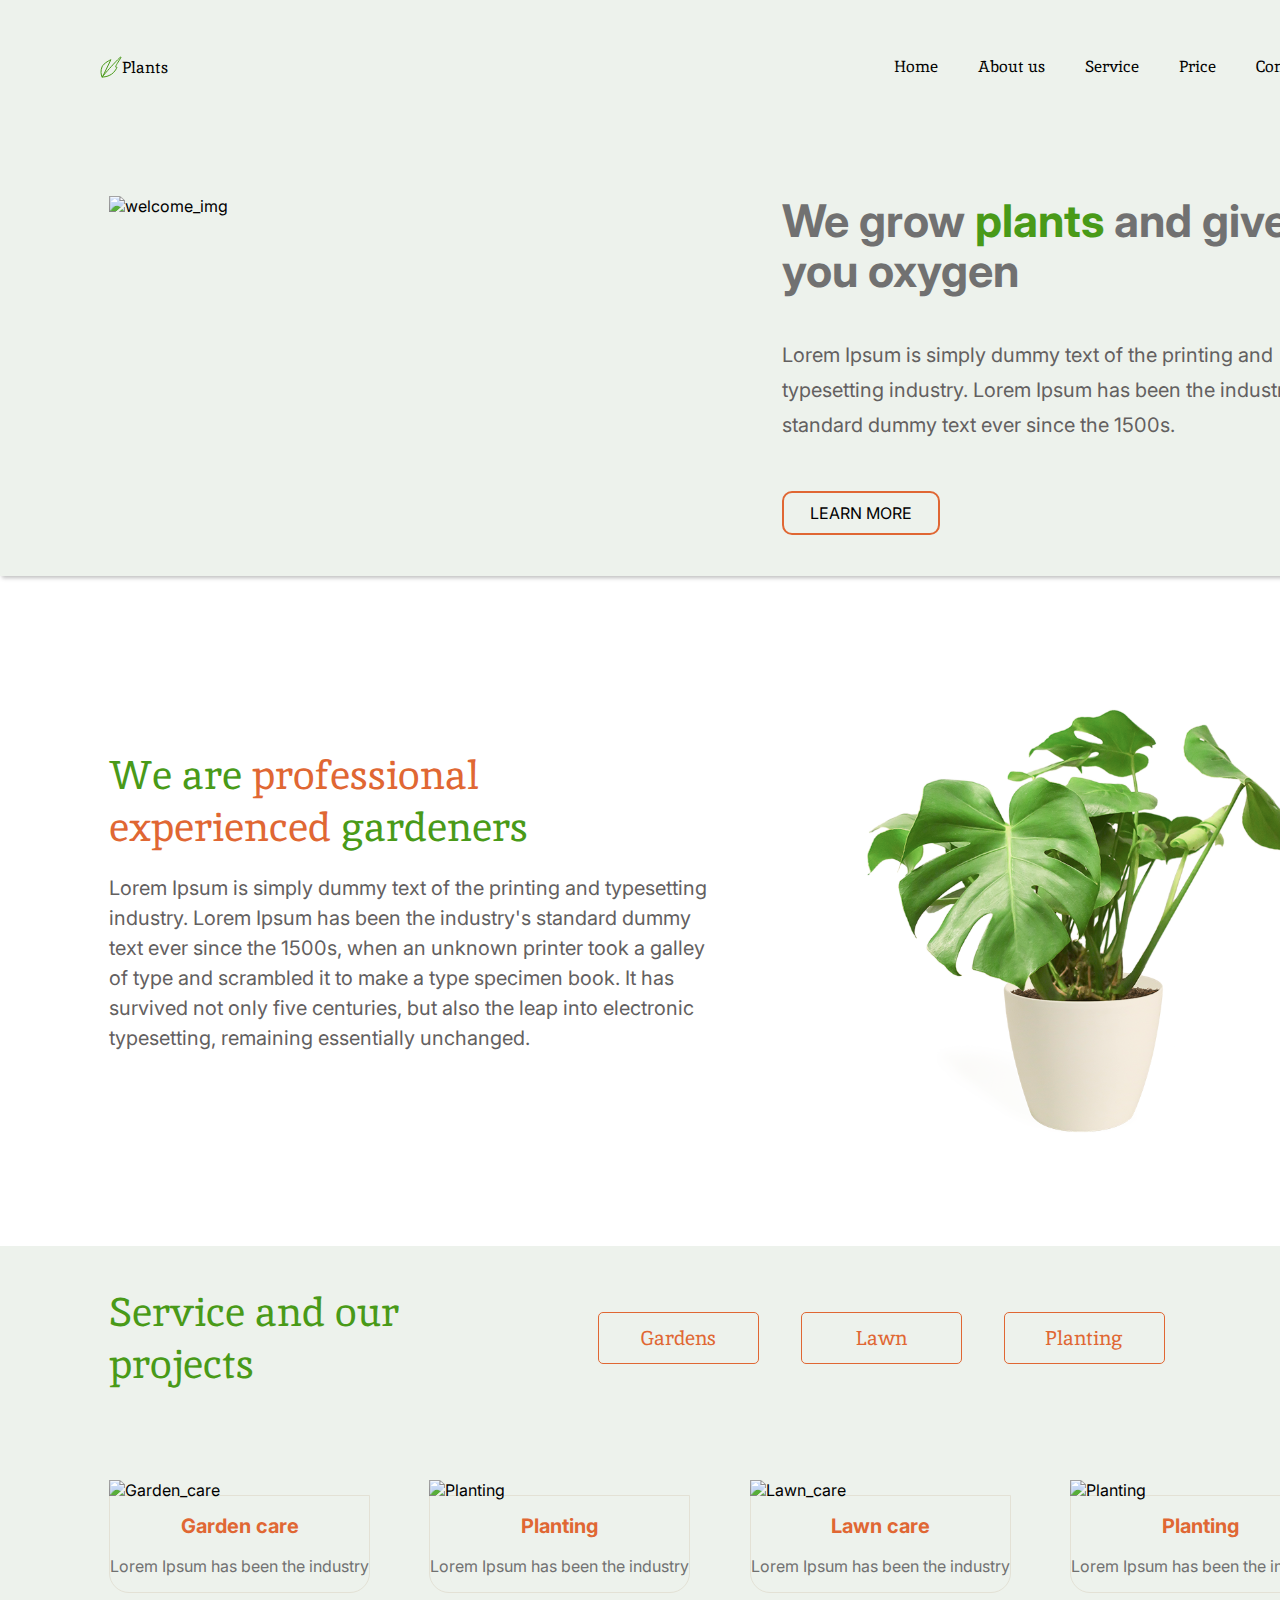
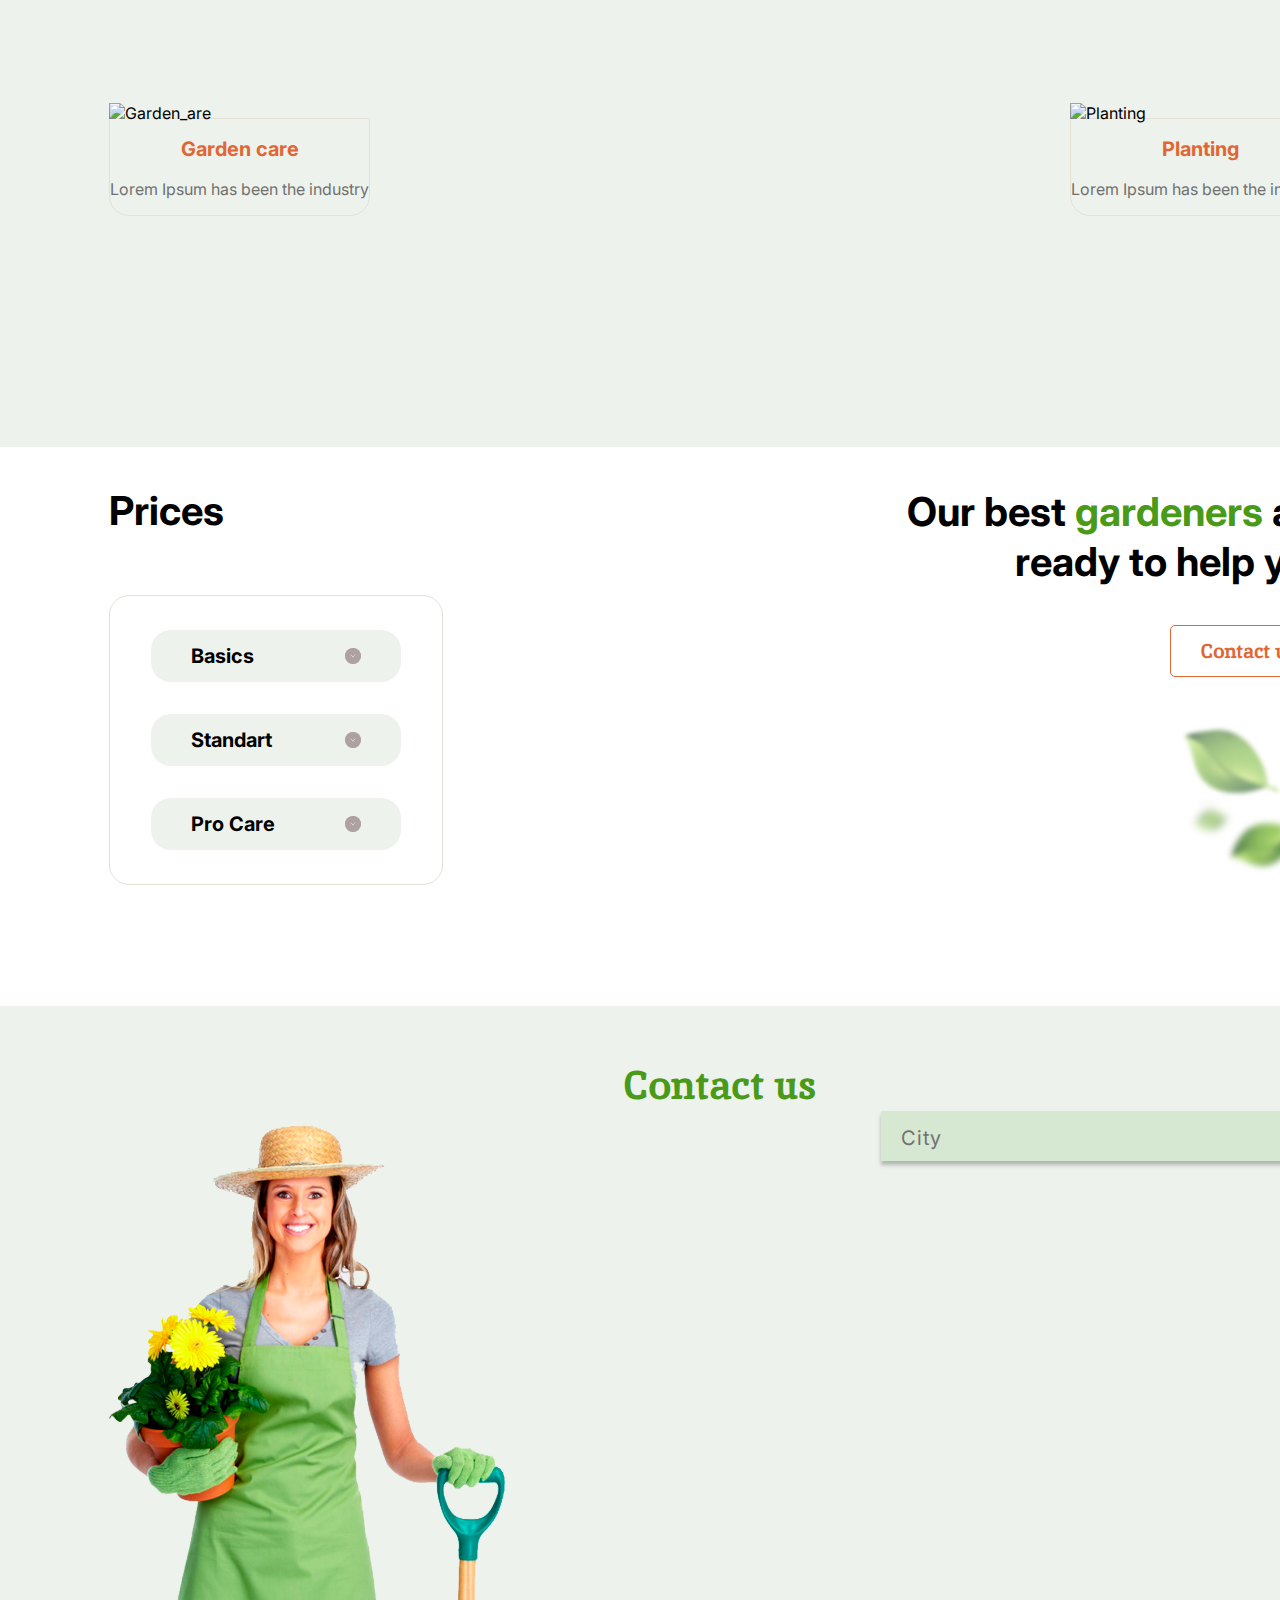
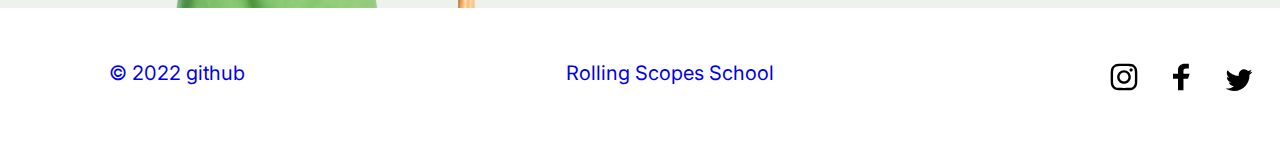
==== commit 1f636f46: "Update index.html" ====
--- a/index.html
+++ b/index.html
@@ -39,7 +39,7 @@
     <main>
         <section id="welcome">
             <div class="photo">
-                <img class="welcome_img" src="./img/leafs(1).png" alt="welcome_img">
+                <img class="welcome_img" src="./img/leafs (1).png" alt="welcome_img">
                 
             </div>
             <div class="text_welcome">
@@ -67,11 +67,11 @@
             <div class="service_items">
                 <h2>Service and our projects</h2>
                 <div class="service_buttons">
-                    <button>Gardens</button>
+                    <button onclick="serviceFokus()">Gardens</button>
                     <button>Lawn</button>
                     <button>Planting</button>
                 </div>
-                <div>
+                <div id="gardeners">
                     <img src="./img/first.svg" alt="Garden_care">
                     <div class="items_bottom">
                         <h3>Garden care</h3>
@@ -119,24 +119,54 @@
                 <div class="price_title">
                 <h2 class="prices-title">Prices</h2>
                 <div class="price_form">
+                    <div class="price_open_basics">
+                        
+                        <span class="price_open_title">
+                            Basics
+                        </span>
+                        <img src="./img/btn.svg" alt="accordion_btn"><br>   
+                       
+                        <p class="price_descr">Release of Letraset sheets containing Lorem Ipsum passages, and more recently</p>
+                        <span class="price"><b>$15</b> </span><span class="per_hour">/ per hour</span><br>
+                        <button>Order</button>
+                    </div>
+                    <div class="price_open_standart">
+                        <span class="price_open_title">
+                            Standart
+                        </span>
+                        <img src="./img/btn.svg" alt="accordion_btn"><br>   
+                        <p class="price_descr">Release of Letraset sheets containing Lorem Ipsum passages, and more recently</p>
+                        <span class="price"><b>$25</b> </span><span class="per_hour">/ per hour</span><br>
+                        <button>Order</button>
+                    </div>
+                    <div class="price_open_procare">
+                        <span class="price_open_title">
+                            Pro Care
+                        </span>
+                        <img src="./img/btn.svg" alt="accordion_btn"><br>   
+                        <p class="price_descr">Release of Letraset sheets containing Lorem Ipsum passages, and more recently</p>
+                        <span class="price"><b>$35</b> </span><span class="per_hour">/ per hour</span><br>
+                        <button>Order</button>
+                    </div>
                 <div class="basics">                      
                     <span>
                         Basics
                     </span>
-                    <img src="./img/btn.svg" alt="accordion_btn">         
-                </div>
+                    <img class="price_choice_arrow_basic" src="./img/accordion_btn.svg" alt="accordion_btn">        
+                </div>           
                 <div class="standart">
                     <span>
                         Standart
                     </span>
-                    <img src="./img/btn.svg" alt="accordion_btn"> 
+                    <img class="price_choice_arrow_standart" src="./img/accordion_btn.svg" alt="accordion_btn"> 
                 </div>
                 <div class="pro_care">
                     <span>
                         Pro Care
                     </span>
-                    <img src="./img/btn.svg" alt="accordion_btn">                    
-                </div>
+                    <img class="price_choice_arrow_procare" src="./img/accordion_btn.svg" alt="accordion_btn">                    
+                </div>
+            
             </div>
             </div>
             <div class="price_section">
@@ -151,8 +181,10 @@
             </div>
             <div class="contact_form">
                 <img class="contact_woman" src="./img/contact_woman1.svg" alt="woman">
+                <div class="contact">
                 <div class="contact_choice">
                     <div>
+                        
                         <span> 
                             City
                         </span>
@@ -164,12 +196,21 @@
                         <li>Yonkers, NY</li>
                         <li>Sherrill, NY</li>
                     </ul>
-                </div>
-            </div>
+                    
+                </div>
+                <div class="contact_choice_city">
+                    <span>City:</span><span class="contact_choice_city_city">Canandaigua, NY</span>
+                    <span>Phone:</span><span class="contact_choice_city_phone">+1 585 393 0001</span>
+                    <span>Office adress: </span><span class="contact_choice_city_adress">Charlotte Street</span>
+                    <button>Call us</button>
+                </div>
+                </div>
+            </div>
+            
         </section>
     </main>
     <footer>
-        <div class="site"><a href="https://github.com/Ulya-Kuzmina/" target="blank">   &COPY;         2022          github</a></div>
+        <div class="site"><a href="https://github.com/Ulya-Kuzmina/" target="blank">   &COPY         2022          github</a></div>
         <div><a href="https://rs.school/js-stage0/ " target="blank">Rolling Scopes School</a></div>
         <div class="logo">
             <a href="https://www.instagram.com/" target="blank">
@@ -187,5 +228,8 @@
         </div>
     </footer>
     <script src="index.js"></script>
+    <script src="index2.js"></script>
+    <script src="index3.js"></script>
+    <script src="new.js"></script>
 </body>
 </html>
--- a/style.css
+++ b/style.css
@@ -191,6 +191,7 @@
   background: #E06733;
   color: #FFFFFF;
 }
+
 .service_items {
   display: flex;
   justify-content: space-between;
@@ -257,7 +258,10 @@
   padding: 16px 40px;
   display: flex;
  justify-content: space-between;
-}
+ position: relative;
+ align-items: center;
+}
+
 .price_form img {
   text-align: end;
 }
@@ -312,6 +316,99 @@
 .title_btn:hover{
   color: #FFFFFF;
 }
+
+.price_open_basics,
+.price_open_standart,
+.price_open_procare {
+  width: 250px;
+  background-color: #D6E7D2;
+  border-radius: 20px;
+  padding: 16px 40px 12px 40px;
+  display: none;
+  position: absolute;
+  z-index: 1;
+}
+.price_open_standart {
+  margin-top: 85px;
+}
+.price_open_procare{
+  margin-top: 169px;
+}
+.price_choice_arrow_basic,
+.price_choice_arrow_standart,
+.price_choice_arrow_procare {
+  border-radius: 50%;
+  background-color: #AEA1A1;
+  transition: transform .3s ease-in-out;
+  width: 16px;
+  height: 16px;
+}
+.price_choice_arrow_active_basic,
+.price_choice_arrow_active_standart,
+.price_choice_arrow_active_procare {
+  background-color: #8BA07E;
+  transform: rotate(180deg);
+  transition: transform .3s ease-in-out;
+}
+.price_open_basics_visible{
+z-index: 1;
+}
+.price_open_title {
+font-family: 'Inter';
+font-style: normal;
+font-weight: 700;
+font-size: 20px;
+line-height: 20px;
+border-bottom: 0.5px solid #AEA1A1;
+padding-bottom: 8px;
+}
+.price_descr {
+font-family: 'Inter';
+font-style: normal;
+font-weight: 300;
+font-size: 10px;
+line-height: 10px;
+color: #717171;
+margin-top: 15px;
+margin-bottom: 3px;
+}
+.price {
+font-family: 'Inter';
+font-style: normal;
+font-weight: 700;
+font-size: 12px;
+line-height: 20px;
+color: #E06733;
+}
+.per_hour {
+font-family: 'Inter';
+font-style: normal;
+font-weight: 700;
+font-size: 12px;
+line-height: 20px;
+color: #000000;
+}
+.price_open_basics button,
+.price_open_standart button,
+.price_open_procare button {
+background: #FFFFFF;
+border-radius: 10px;
+border: 1px solid white;
+font-family: 'Inter';
+font-style: normal;
+font-weight: 700;
+font-size: 14px;
+line-height: 20px;
+color: #717171;
+padding: 3px 20px;
+margin-top: 7px;
+}
+.price_open_basics button:hover,
+.price_open_standart button:hover,
+.price_open_procare button:hover {
+  background: #E06733;
+  color: #FFFFFF;
+}
 #contacts {
   display: flex;
   flex-direction: column;
@@ -329,7 +426,7 @@
 }
 .contact_choice {
   width: 450px;
-  padding: 5px 20px;
+  position: relative;
   background: #D6E7D2;
   box-shadow: 0px 4px 4px rgba(0, 0, 0, 0.25);
   border: none;
@@ -340,7 +437,17 @@
   color: #717171;
   letter-spacing: 0.05em;
   align-self: baseline;
-  text-align-last: justify;
+  z-index: 1;
+}
+.contact_choice:hover {
+background-color: #C1E698;
+}
+
+.contact_choice>div {
+  display: flex;
+  justify-content: space-between;
+  align-items: center;
+  padding: 15px 24px 11px 20px;
 }
 .contact_choice span,img {
   cursor:pointer;
@@ -349,6 +456,8 @@
   border-radius: 50%;
   background-color:#AEA1A1;
   transition: transform .3s ease-in-out;
+  width: 16px;
+  height: 16px;
 }
 .contact_choice_arrow_active {
   background-color: #8BA07E;
@@ -363,10 +472,11 @@
   font-style: normal;
   font-weight: 400;
   font-size: 16px;
-  line-height: 40px;
+  line-height: 43px;
   letter-spacing: 0.05em;
   text-align-last: left;
-  margin-top: 12px;
+  background-color: #D6E7D2;
+  padding: 27px 0px 31px 26px;
 }
 .contact_choice ul li {
   cursor: pointer;
@@ -392,7 +502,75 @@
 .contact_choice ul li:hover {
   color: #499A18;
 }
-
+.contact_choice_city {
+  display: none;
+  flex-wrap: wrap;
+  width: 448px;
+  background: #EDF2EC;
+  border: 1px solid #000000;
+  border-radius: 20px;
+  padding: 17px 55px 32px 33px;
+  font-family: 'Inter';
+  font-style: normal;
+  font-weight: 400;
+  font-size: 16px;
+  line-height: 40px;
+  letter-spacing: 0.05em;
+  color: #000000;
+  position: absolute;
+  margin-top: 97px;
+  z-index: 0;
+}
+.contact_choice_city_city,
+.contact_choice_city_phone,
+.contact_choice_city_adress {
+  color: #717171;
+}
+.contact_choice_city_visible {
+  display: flex;
+}
+.contact_choice_city span {
+  width: 50%;
+}
+.contact {
+  display: flex;
+  flex-direction: column;
+  
+}
+.contact_choice_city_descr {
+  display: flex;
+  
+  font-family: 'Inter';
+  font-style: normal;
+  font-weight: 400;
+  font-size: 16px;
+  line-height: 40px;
+  letter-spacing: 0.05em;
+  color: #717171;
+  flex-flow: wrap;
+    justify-content: space-evenly;
+}
+.contact_choice_city button {
+  width: 122px;
+  font-family: 'Inika';
+  font-style: normal;
+  font-weight: 700;
+  font-size: 10px;
+  line-height: 13px;
+  text-align: center;
+  color: #717171;
+  background: #EDF2EC;
+  border: 1px solid #E06733;
+  border-radius: 5px;
+  padding: 6px 29px;
+  align-self: center;
+  margin: 16px 0px 0px 178px;
+}
+.contact_choice_city button:hover{
+  background: #E06733;
+  color: #FFFFFF;
+  
+}
 .disp {
   display:block;
 }
@@ -480,7 +658,6 @@
   font-size: 35px;
   line-height: 51px;
   color: #499A18;
-  width: 423px;
   margin-bottom: 20px;
 }
 .text-about {
@@ -821,6 +998,20 @@
   text-align-last: justify;
   position: relative;
 }
+.contact_choice>div {
+  padding: 0;
+}
+.contact_choice_city {
+  width: 282px;
+  padding: 23px 36px 23px 36px;
+  margin-top: 99px;
+}
+.contact_choice_city span {
+  width: 0;
+}
+.contact_choice_city button {
+  margin: 16px 0px 0px 10px;
+}
 .contact_choice ul {
   position: absolute;
   top: 50px;
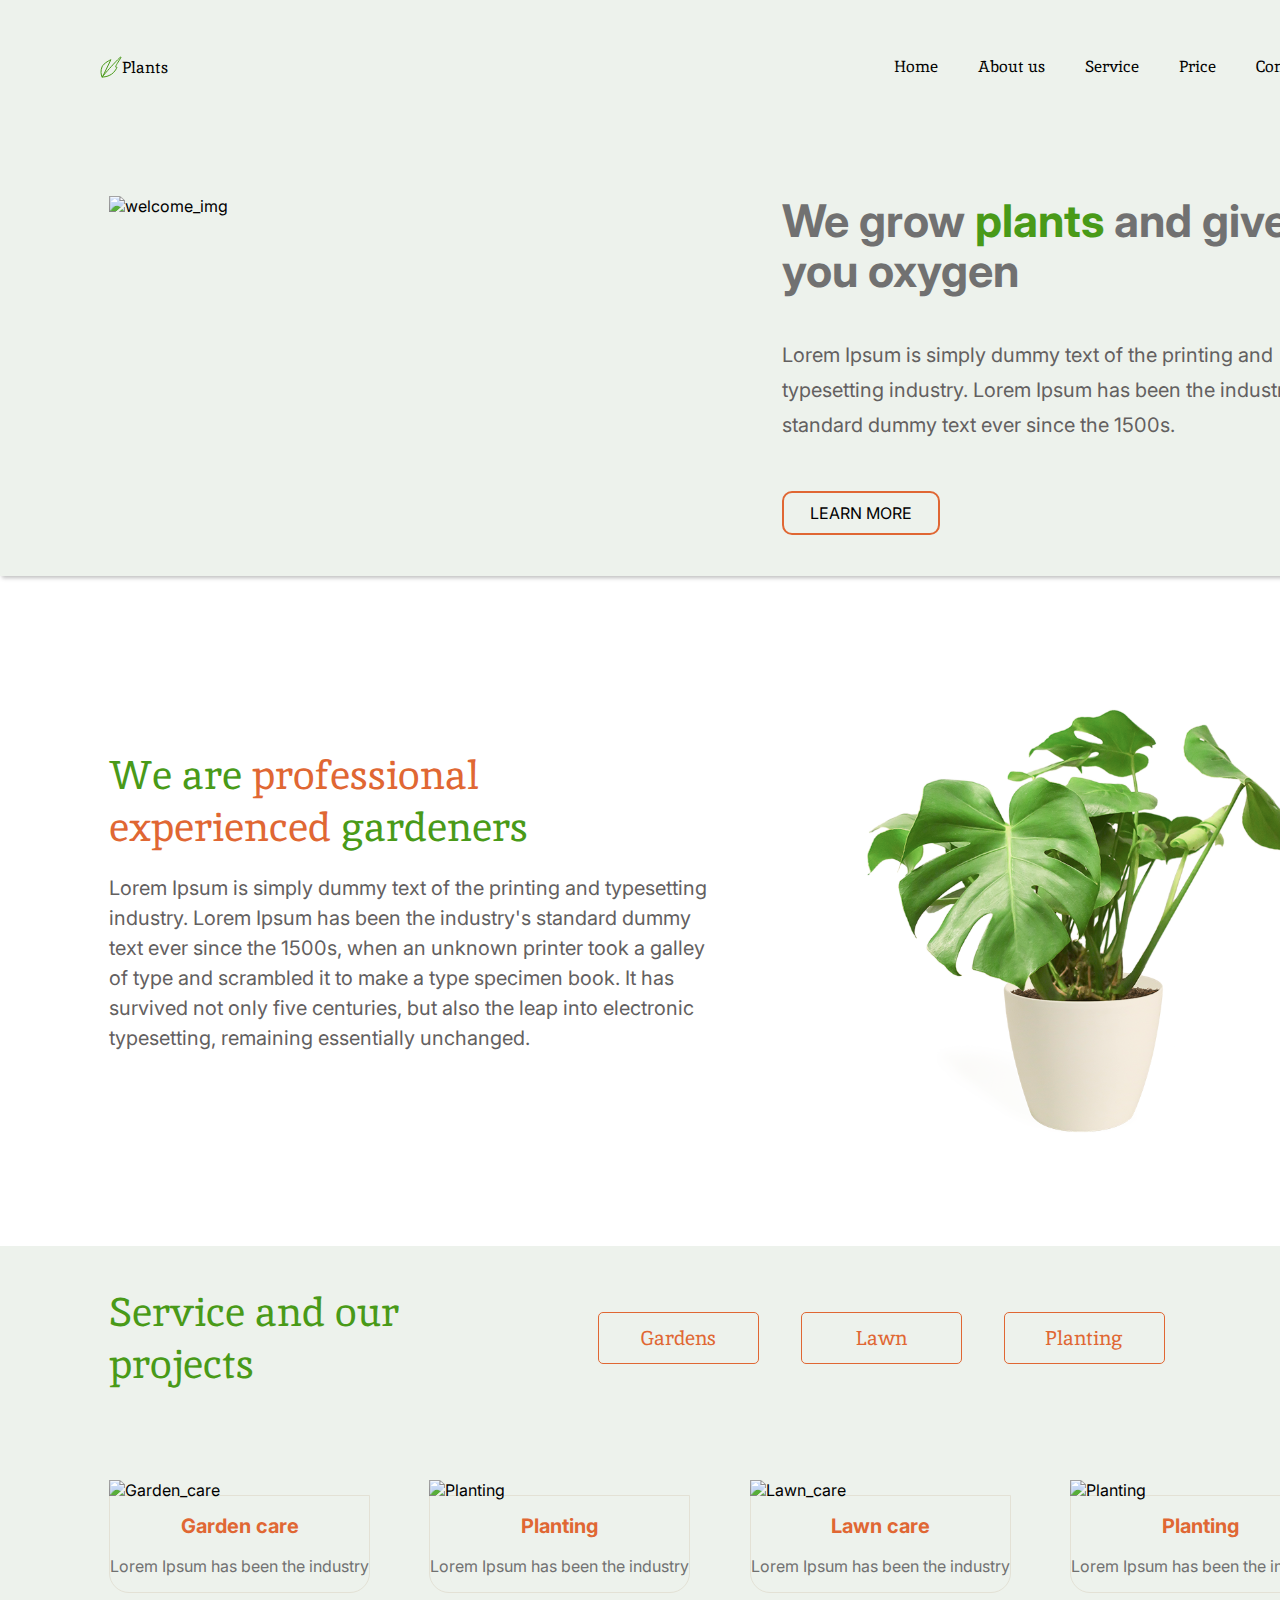
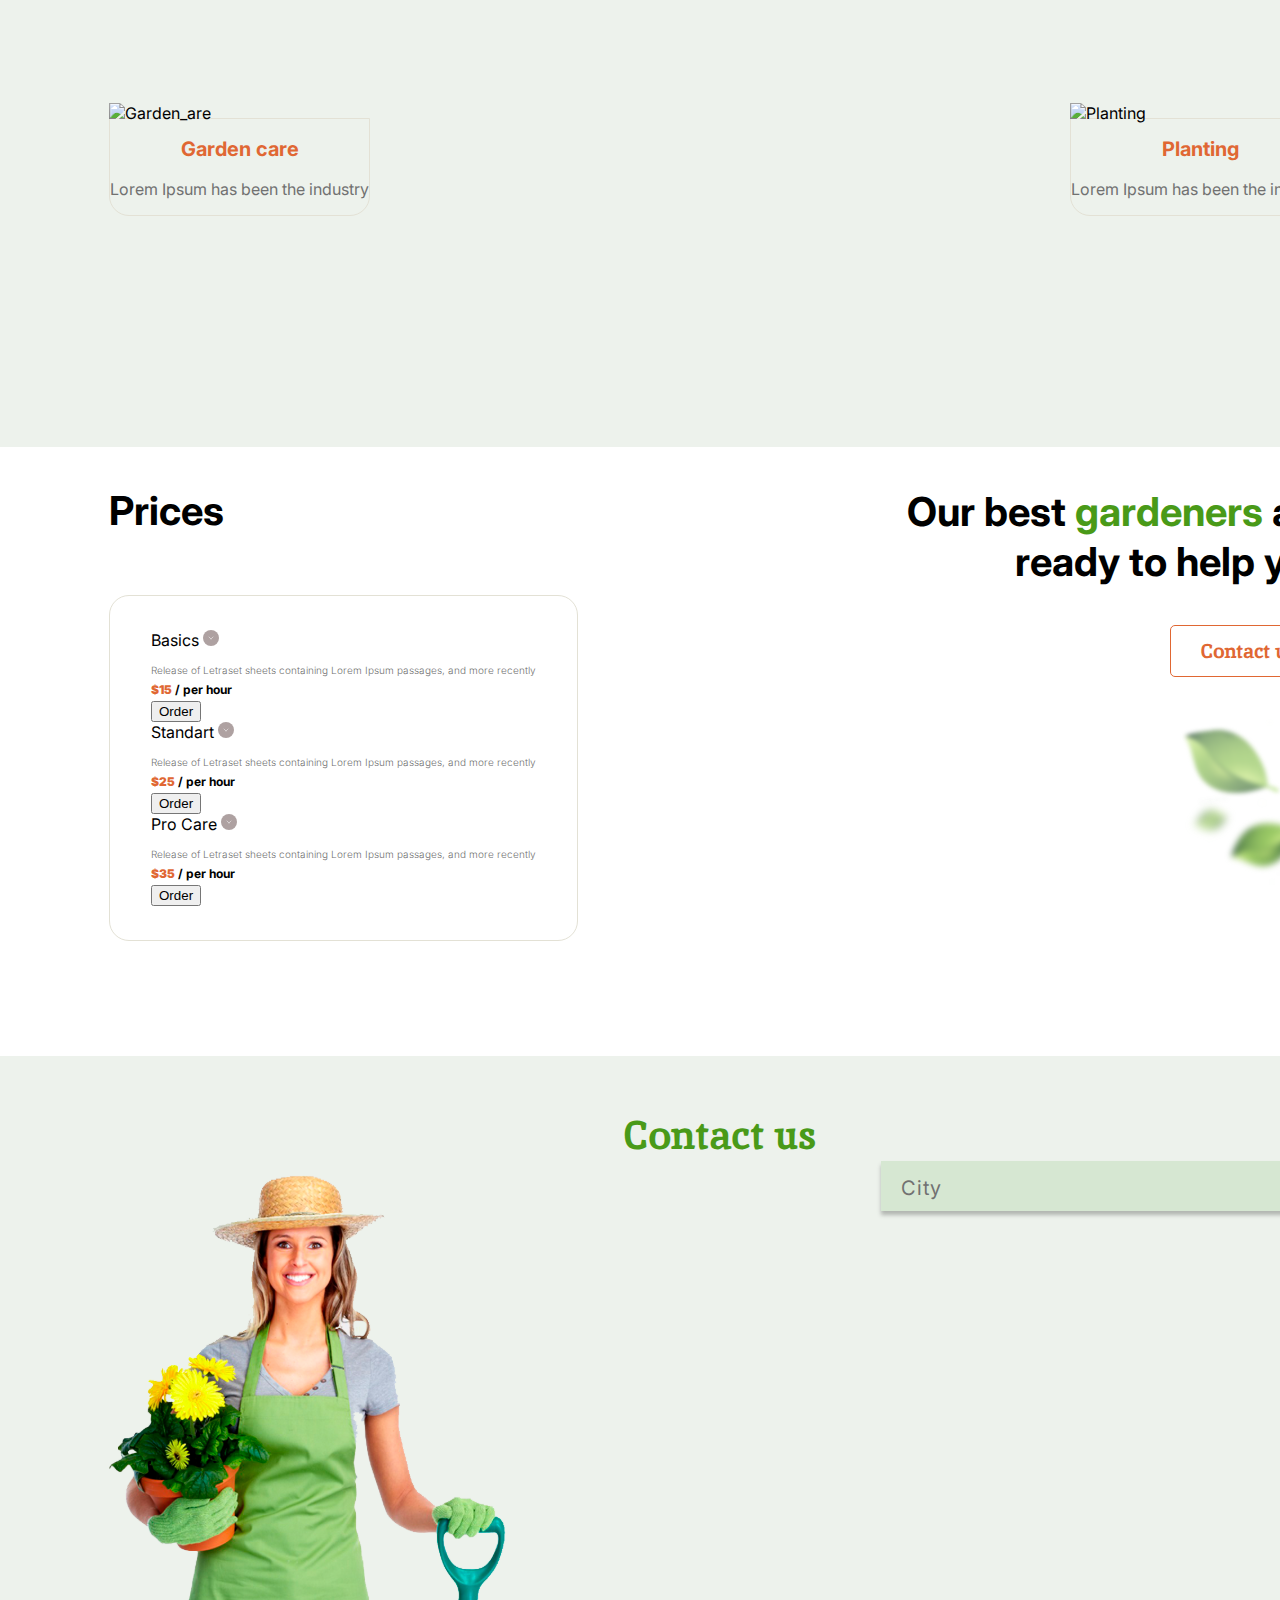
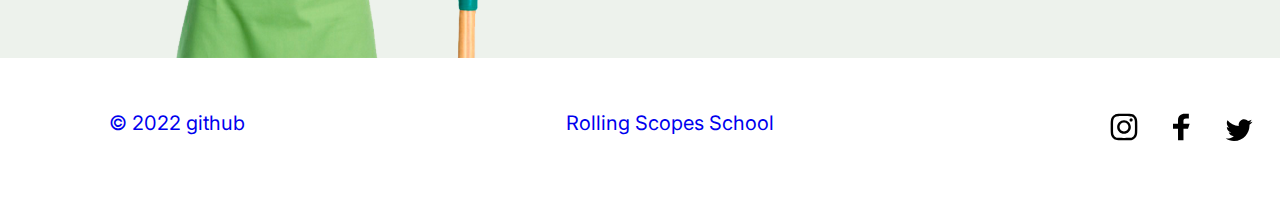
==== commit 10e6c9ce: "Update index.html" ====
--- a/index.html
+++ b/index.html
@@ -67,47 +67,47 @@
             <div class="service_items">
                 <h2>Service and our projects</h2>
                 <div class="service_buttons">
-                    <button onclick="serviceFokus()">Gardens</button>
-                    <button>Lawn</button>
-                    <button>Planting</button>
-                </div>
-                <div id="gardeners">
-                    <img src="./img/first.svg" alt="Garden_care">
+                    <button data-imageGroup="1">Gardens</button>
+                    <button data-imageGroup="2">Lawn</button>
+                    <button data-imageGroup="3">Planting</button>
+                </div>
+                <div class="service_photo">
+                    <img src="./img/first.svg" alt="Garden_care" data-imageGroup="1">
                     <div class="items_bottom">
                         <h3>Garden care</h3>
                         <p>Lorem Ipsum has been the industry</p>
                     </div>
                 </div>
-                <div>
-                    <img src="./img/second.svg" alt="Planting">
+                <div class="service_photo">
+                    <img src="./img/second.svg" alt="Planting" data-imageGroup="3">
                     <div class="items_bottom">
                         <h3>Planting</h3>
                         <p>Lorem Ipsum has been the industry</p>
                     </div>
                 </div>
-                <div>
-                    <img src="./img/third.svg" alt="Lawn_care">
+                <div class="service_photo">
+                    <img src="./img/third.svg" alt="Lawn_care" data-imageGroup="2">
                     <div class="items_bottom">
                         <h3>Lawn care</h3>
                         <p>Lorem Ipsum has been the industry</p>
                     </div>
                 </div>
-                <div>
-                    <img src="./img/fourth.svg" alt="Planting">
+                <div class="service_photo">
+                    <img src="./img/fourth.svg" alt="Planting" data-imageGroup="3">
                     <div class="items_bottom">
                         <h3>Planting</h3>
                         <p>Lorem Ipsum has been the industry</p>
                     </div>
                 </div>
-                <div>
-                    <img src="./img/fifth.svg" alt="Garden_are">
+                <div class="service_photo">
+                    <img src="./img/fifth.svg" alt="Garden_are" data-imageGroup="1">
                     <div class="items_bottom">
                         <h3>Garden care</h3>
                         <p>Lorem Ipsum has been the industry</p>
                     </div>
                 </div>
-                <div>
-                    <img src="./img/sixth.svg" alt="Planting">
+                <div class="service_photo">
+                    <img src="./img/sixth.svg" alt="Planting" data-imageGroup="3">
                     <div class="items_bottom">
                         <h3>Planting</h3>
                         <p>Lorem Ipsum has been the industry</p>
@@ -116,58 +116,49 @@
             </div>
         </section>
         <section id="prices">
-                <div class="price_title">
+            <div class="price_title">
                 <h2 class="prices-title">Prices</h2>
                 <div class="price_form">
-                    <div class="price_open_basics">
-                        
-                        <span class="price_open_title">
-                            Basics
-                        </span>
-                        <img src="./img/btn.svg" alt="accordion_btn"><br>   
-                       
-                        <p class="price_descr">Release of Letraset sheets containing Lorem Ipsum passages, and more recently</p>
-                        <span class="price"><b>$15</b> </span><span class="per_hour">/ per hour</span><br>
-                        <button>Order</button>
-                    </div>
-                    <div class="price_open_standart">
-                        <span class="price_open_title">
-                            Standart
-                        </span>
-                        <img src="./img/btn.svg" alt="accordion_btn"><br>   
-                        <p class="price_descr">Release of Letraset sheets containing Lorem Ipsum passages, and more recently</p>
-                        <span class="price"><b>$25</b> </span><span class="per_hour">/ per hour</span><br>
-                        <button>Order</button>
-                    </div>
-                    <div class="price_open_procare">
-                        <span class="price_open_title">
-                            Pro Care
-                        </span>
-                        <img src="./img/btn.svg" alt="accordion_btn"><br>   
-                        <p class="price_descr">Release of Letraset sheets containing Lorem Ipsum passages, and more recently</p>
-                        <span class="price"><b>$35</b> </span><span class="per_hour">/ per hour</span><br>
-                        <button>Order</button>
-                    </div>
-                <div class="basics">                      
-                    <span>
-                        Basics
-                    </span>
-                    <img class="price_choice_arrow_basic" src="./img/accordion_btn.svg" alt="accordion_btn">        
-                </div>           
-                <div class="standart">
-                    <span>
-                        Standart
-                    </span>
-                    <img class="price_choice_arrow_standart" src="./img/accordion_btn.svg" alt="accordion_btn"> 
-                </div>
-                <div class="pro_care">
-                    <span>
-                        Pro Care
-                    </span>
-                    <img class="price_choice_arrow_procare" src="./img/accordion_btn.svg" alt="accordion_btn">                    
-                </div>
-            
-            </div>
+                    <div class="price_form_variant">
+                        <div class="price_form_variant_select">                      
+                            <span>
+                                Basics
+                            </span>
+                            <img class="price_choice_arrow" src="./img/accordion_btn.svg" alt="accordion_btn">        
+                        </div>
+                        <div class="price_form_block"> 
+                            <p class="price_descr">Release of Letraset sheets containing Lorem Ipsum passages, and more recently</p>
+                            <span class="price"><b>$15</b> </span><span class="per_hour">/ per hour</span><br>
+                            <button>Order</button>
+                        </div>
+                    </div>
+                    <div class="price_form_variant">
+                        <div class="price_form_variant_select">
+                            <span>
+                                Standart
+                            </span>
+                            <img class="price_choice_arrow" src="./img/accordion_btn.svg" alt="accordion_btn"> 
+                        </div>
+                        <div class="price_form_block">
+                            <p class="price_descr">Release of Letraset sheets containing Lorem Ipsum passages, and more recently</p>
+                            <span class="price"><b>$25</b> </span><span class="per_hour">/ per hour</span><br>
+                            <button>Order</button>
+                        </div>
+                    </div>
+                    <div class="price_form_variant">
+                        <div class="price_form_variant_select">
+                            <span>
+                                Pro Care
+                            </span>
+                            <img class="price_choice_arrow" src="./img/accordion_btn.svg" alt="accordion_btn">                    
+                        </div>
+                        <div class="price_form_block"> 
+                            <p class="price_descr">Release of Letraset sheets containing Lorem Ipsum passages, and more recently</p>
+                            <span class="price"><b>$35</b> </span><span class="per_hour">/ per hour</span><br>
+                            <button>Order</button>
+                        </div>
+                    </div>
+                </div>
             </div>
             <div class="price_section">
                 <h2>Our best <span class="gardeners">gardeners</span> are ready to help you</h2>
@@ -228,8 +219,6 @@
         </div>
     </footer>
     <script src="index.js"></script>
-    <script src="index2.js"></script>
-    <script src="index3.js"></script>
-    <script src="new.js"></script>
+    
 </body>
 </html>
